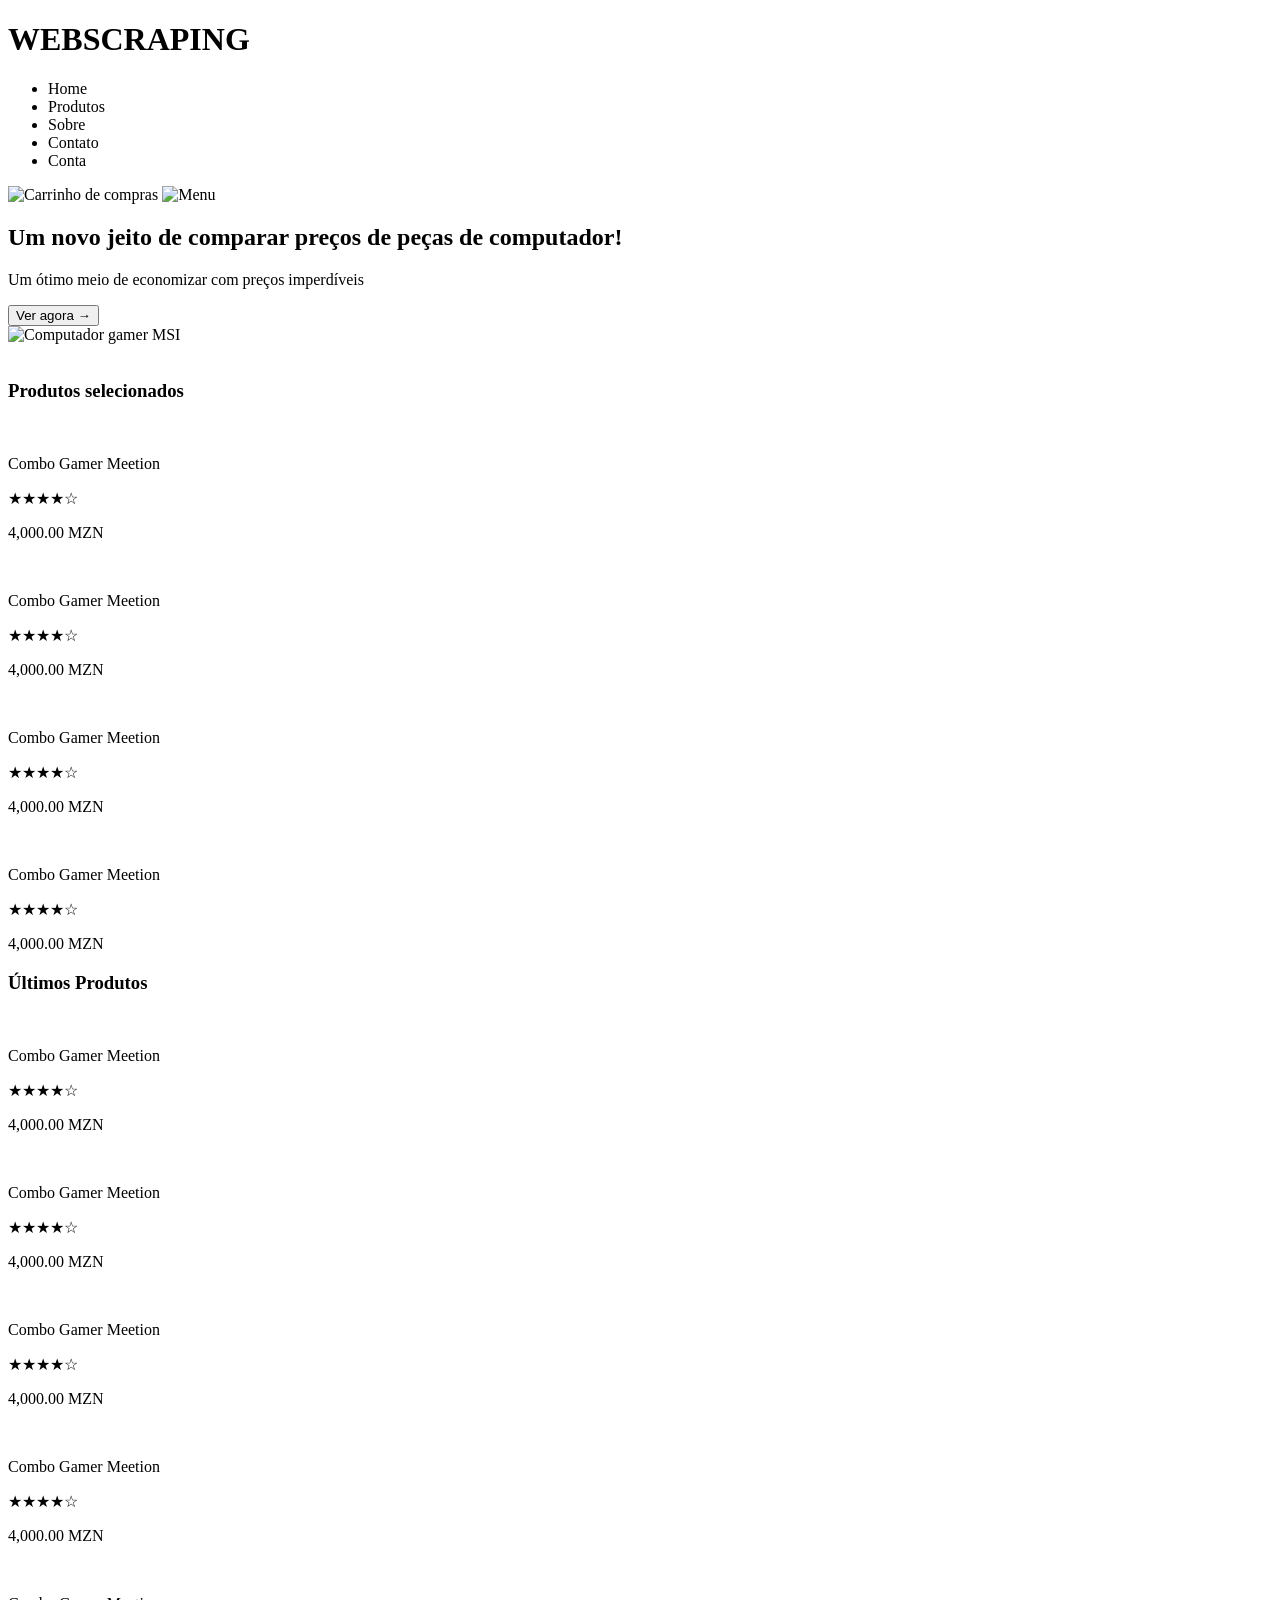
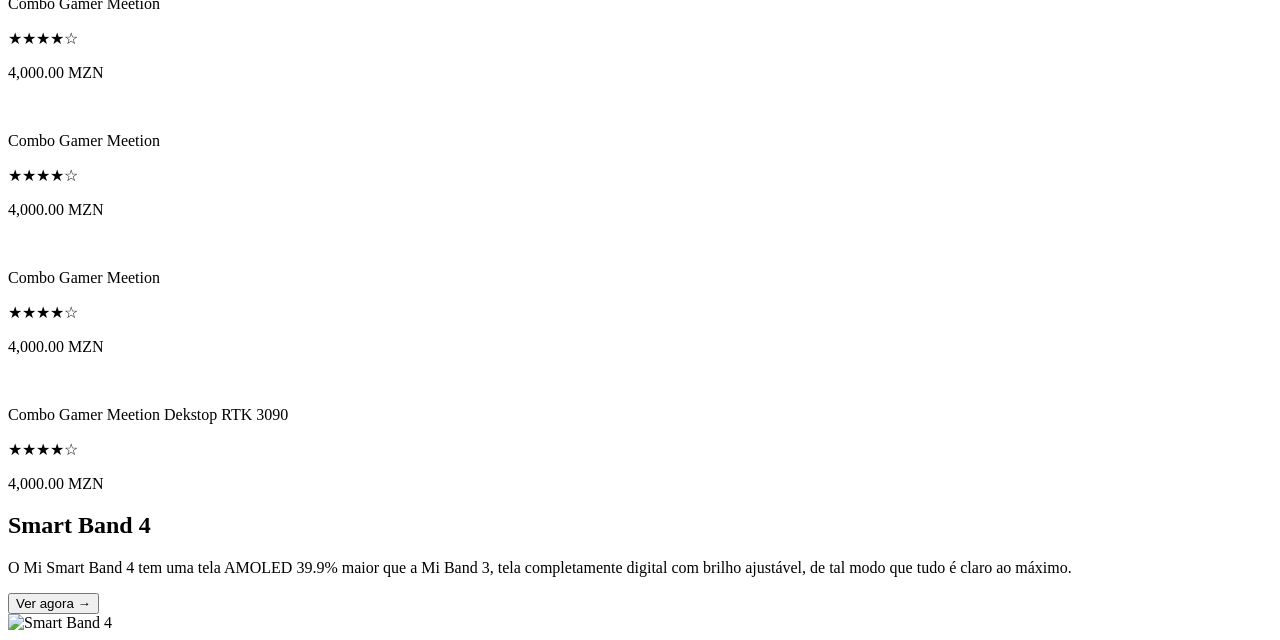
==== index.html @ 5eb346a8 "Frontend Inicial" ====
<!DOCTYPE html>
<html lang="pt-br">

<head>
    <meta charset="UTF-8" />
    <meta name="viewport" content="width=device-width, initial-scale=1.0" />
    <title>Webscraping</title>
    <link rel="stylesheet" href="globais.css" />
</head>

<body>
    <div class="navbar ">
        <div class="header-inner-content">
            <h1 class="logo">WEB<span>SCRAPING</span></h1>
            <nav>
                <ul>
                    <li>Home</li>
                    <li>Produtos</li>
                    <li>Sobre</li>
                    <li>Contato</li>
                    <li>Conta</li>
                </ul>
            </nav>
            <div class="nav-icon-content">
                <img src="/images/cart.png" alt="Carrinho de compras" />
                <img src="/images/menu.png" class="menu-button" alt="Menu" />
            </div>
        </div>
    </div>
    <header>
        <div class="header-inner-content">
            <div class="header-bottom-side">
                <div class="header-bottom-side-left">
                    <h2>Um novo jeito de comparar preços de peças de computador!</h2>
                    <p>Um ótimo meio de economizar com preços imperdíveis</p>
                    <button>Ver agora &#8594;</button>
                </div>
                <div class="header-bottom-side-right">
                    <img src="images/gaming-msi-header.png" alt="Computador gamer MSI" />
                </div>
            </div>
        </div>
    </header>

    <main>
        <div class="gray-background">
            <div class="page-inner-content">
                <div class="cols cols-3">
                    <img src="images/products/product-1.png" alt="">
                    <img src="images/products/product-2.png" alt="">
                    <img src="images/products/product-3.png" alt="">
                </div>
            </div>
        </div>

        <div>
            <div class="page-inner-content">
                <h3 class="section-title">Produtos selecionados</h3>
                <div class="subtitle-underline"></div>
                <div class="cols  cols-4">
                    <div class="product">
                        <img src="images/products/product-4.png" alt="" />
                        <p class="product-name">Combo Gamer Meetion</p>
                        <p class="rate">&#9733;&#9733;&#9733;&#9733;&#9734;</p>
                        <p class="product-price">4,000.00 <span>MZN</span></p>
                    </div>
                    <div class="product">
                        <img src="images/products/product-5.png" alt="" />
                        <p class="product-name">Combo Gamer Meetion</p>
                        <p class="rate">&#9733;&#9733;&#9733;&#9733;&#9734;</p>
                        <p class="product-price">4,000.00 <span>MZN</span></p>
                    </div>
                    <div class="product">
                        <img src="images/products/product-6.png" alt="" />
                        <p class="product-name">Combo Gamer Meetion</p>
                        <p class="rate">&#9733;&#9733;&#9733;&#9733;&#9734;</p>
                        <p class="product-price">4,000.00 <span>MZN</span></p>
                    </div>
                    <div class="product">
                        <img src="images/products/product-7.png" alt="" />
                        <p class="product-name">Combo Gamer Meetion</p>
                        <p class="rate">&#9733;&#9733;&#9733;&#9733;&#9734;</p>
                        <p class="product-price">4,000.00 <span>MZN</span></p>
                    </div>
                </div>
            </div>

            <div class="page-inner-content">
                <h3 class="section-title">Últimos Produtos</h3>
                <div class="subtitle-underline"></div>
                <div class="cols  cols-4">
                    <div class="product">
                        <img src="images/products/product-8.png" alt="" />
                        <p class="product-name">Combo Gamer Meetion</p>
                        <p class="rate">&#9733;&#9733;&#9733;&#9733;&#9734;</p>
                        <p class="product-price">4,000.00 <span>MZN</span></p>
                    </div>
                    <div class="product">
                        <img src="images/products/product-9.png" alt="" />
                        <p class="product-name">Combo Gamer Meetion</p>
                        <p class="rate">&#9733;&#9733;&#9733;&#9733;&#9734;</p>
                        <p class="product-price">4,000.00 <span>MZN</span></p>
                    </div>
                    <div class="product">
                        <img src="images/products/product-10.png" alt="" />
                        <p class="product-name">Combo Gamer Meetion</p>
                        <p class="rate">&#9733;&#9733;&#9733;&#9733;&#9734;</p>
                        <p class="product-price">4,000.00 <span>MZN</span></p>
                    </div>
                    <div class="product">
                        <img src="images/products/product-11.png" alt="" />
                        <p class="product-name">Combo Gamer Meetion</p>
                        <p class="rate">&#9733;&#9733;&#9733;&#9733;&#9734;</p>
                        <p class="product-price">4,000.00 <span>MZN</span></p>
                    </div>
                    <div class="product">
                        <img src="images/products/product-12.png" alt="" />
                        <p class="product-name">Combo Gamer Meetion</p>
                        <p class="rate">&#9733;&#9733;&#9733;&#9733;&#9734;</p>
                        <p class="product-price">4,000.00 <span>MZN</span></p>
                    </div>
                    <div class="product">
                        <img src="images/products/product-13.png" alt="" />
                        <p class="product-name">Combo Gamer Meetion</p>
                        <p class="rate">&#9733;&#9733;&#9733;&#9733;&#9734;</p>
                        <p class="product-price">4,000.00 <span>MZN</span></p>
                    </div>
                    <div class="product">
                        <img src="images/products/product-14.png" alt="" />
                        <p class="product-name">Combo Gamer Meetion</p>
                        <p class="rate">&#9733;&#9733;&#9733;&#9733;&#9734;</p>
                        <p class="product-price">4,000.00 <span>MZN</span></p>
                    </div>
                    <div class="product">
                        <img src="images/products/product-15.png" alt="" />
                        <p class="product-name">Combo Gamer Meetion Dekstop RTK 3090</p>
                        <p class="rate">&#9733;&#9733;&#9733;&#9733;&#9734;</p>
                        <p class="product-price">4,000.00 <span>MZN</span></p>
                    </div>
                </div>
            </div>
        </div>
        <div class="gray-background">
            <div class="header-inner-content">
                <div class="header-bottom-side exclusive-container">
                    <div class="header-bottom-side-left">
                        <h2>Smart Band 4</h2>
                        <p>
                            O Mi Smart Band 4 tem uma tela AMOLED 39.9% maior que a Mi Band 3,
                            tela completamente digital com brilho ajustável, de tal modo
                            que tudo é claro ao máximo.
                        </p>
                        <button>Ver agora &#8594;</button>
                    </div>
                    <div class="header-bottom-side-right">
                        <img src="images/exclusive.png" alt="Smart Band 4" />
                    </div>
                </div>
            </div>

    </main>

    <script>
        const navbar = document.querySelector(".navbar");
        const menubutton = document.querySelector(".menu-button");

        menubutton.addEventListener("click", () => {
            navbar.classList.toggle("show-menu");
        })
    </script>
</body>

</html>
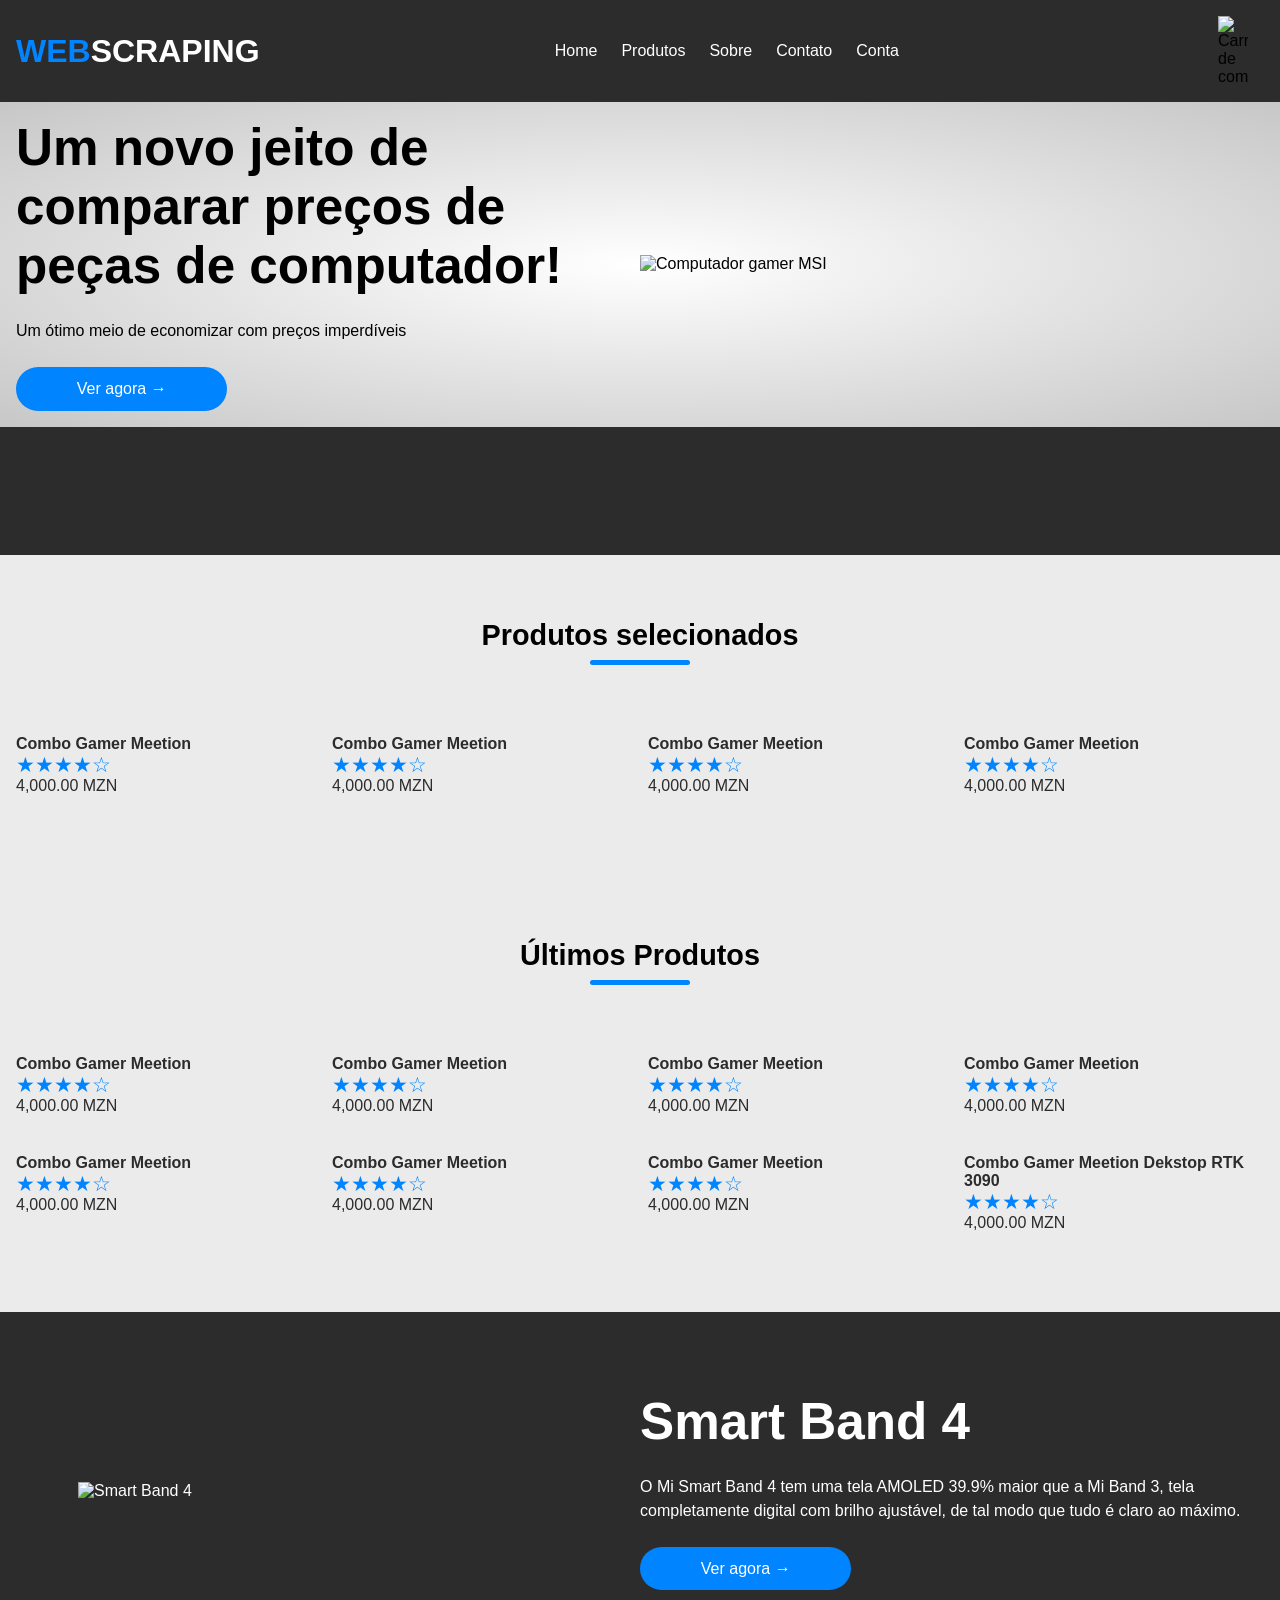
==== commit 38b85990: "consertei erro de href do css" ====
--- a/index.html
+++ b/index.html
@@ -5,7 +5,7 @@
     <meta charset="UTF-8" />
     <meta name="viewport" content="width=device-width, initial-scale=1.0" />
     <title>Webscraping</title>
-    <link rel="stylesheet" href="globais.css" />
+    <link rel="stylesheet" href="css/globais.css" />
 </head>
 
 <body>
--- a/css/globais.css
+++ b/css/globais.css
@@ -0,0 +1,286 @@
+*{
+    box-sizing: border-box;
+    padding: 0;
+    margin: 0;
+}
+
+body{
+    font-family: 'arial';
+}
+
+.header-inner-content{
+    max-width: 1300px;
+    margin-left: auto;
+    margin-right: auto;
+}
+
+.navbar{
+    background-color: #2c2c2c;
+    padding: 1rem;
+    position: sticky;
+    top: 0;
+    box-shadow: 10px, 0px, 10px #2c2c2c;
+    z-index: 99;
+}
+
+.navbar>div{
+    display: flex;
+    align-items: center;
+    justify-content: space-between;
+    position: relative;
+}
+
+.logo{
+    color: #0084ff;
+}
+
+.logo span{
+    color: #fff;
+}
+
+nav ul{
+    display: flex;
+    list-style: none;
+    align-items: center;
+}
+
+.nav-icon-content{
+    display: flex;
+    align-items: center;
+}
+
+.nav-icon-content img{
+    width: 30px;
+    cursor: pointer;
+}
+
+.nav-icon-content img:first-child{
+    margin-right: 1rem;
+}
+
+nav ul li{
+    color: #fff;
+    margin-right: 1.5rem;
+    cursor: pointer;
+}
+
+nav ul li:hover{
+    transform: translateY(-5px);
+    transition: all 0.2s;
+    font-weight: bold;
+}
+
+.menu-button{
+    display: none;
+}
+
+header{
+    background-image: radial-gradient(#fff, #c7c7c7);
+}
+
+.header-bottom-side{
+    display: flex;
+    align-items: center;
+    justify-self: center;
+    padding: 1rem;
+}
+
+.header-bottom-side-left{
+    height: 100%;
+    flex-basis: 50%;
+}
+
+.header-bottom-side-left h2{
+    font-size: 3.2rem;
+    margin-bottom: 1.5rem;
+}
+
+.header-bottom-side-left p{
+    line-height: 1.5rem;
+    margin-bottom: 1.5rem;
+}
+
+.header-bottom-side-left button{
+    background-color: #0084ff;
+    border: none;
+    cursor: pointer;
+    padding: 0.8rem 3.8rem;
+    border-radius: 9999px;
+    color: #fff;
+    font-weight: 500;
+    font-size: 1rem;
+    transition: all 0.2s;
+}
+
+.header-bottom-side-left button:hover{
+    background-color: #004c94;
+}
+
+.header-bottom-side-right{
+    flex-basis: 50%;
+    display: flex;
+    align-items: center;
+    justify-content: center;
+}
+
+.header-bottom-side-right img{
+    width: 115%;
+}
+
+@media (max-width: 800px){
+    .logo{
+        font-size: 1.2rem;
+    }
+
+    .menu-button{
+        display: block;
+    }
+
+    .header-bottom-side{
+        flex-direction: column;
+        text-align: center;
+        padding-top: 4rem;
+    }
+
+    nav{
+        position: absolute;
+        background-color: #2c2c2c;
+        width: 100%;
+        top: 46px;
+        display: none;
+    }
+
+    .show-menu nav{
+        display: block;
+    }
+
+    nav ul{
+        flex-direction: column;
+    }
+
+    nav ul li{
+        text-align: center;
+        padding: 0.8rem;
+
+    }
+}
+
+main{
+    background-color: #ebebeb;
+}
+
+.gray-background{
+    background-color: #2c2c2c;
+}
+
+.page-inner-content{
+    max-width: 1280px;
+    margin: 0 auto;
+}
+
+.cols{
+    display: grid;
+    justify-content: space-evenly;
+    padding: 4rem 1rem;
+}
+
+.cols-3{
+    grid-template-columns: repeat(3, 1fr);
+    gap: 3rem;
+}
+
+.cols-3 img{
+    max-width: 100%;
+}
+
+.cols-4 img{
+    max-width: 100%;
+}
+
+.cols-4{
+    grid-template-columns: repeat(4, 1fr);
+    gap: 1rem;
+}
+
+.cols>*{
+    cursor: pointer;
+    transition: all 0.2s;
+}
+
+.cols>*:hover{
+    transform: translateY(-5px);
+}
+
+.section-title{
+    text-align: center;
+    margin-top: 4rem;
+    font-size: 1.8rem;
+}
+
+.subtitle-underline{
+    width: 100px;
+    height: 5px;
+    background: #0084ff;
+    border-radius: 9999px;
+    margin: 8px auto 0 auto;
+}
+
+.product{
+    color: #2c2c2c;
+    margin-bottom: 1rem;
+    display: flex;
+    flex-direction: column;
+}
+
+.product-name{
+    font-weight: 600;
+    margin-top: 0.4rem;
+}
+
+.rate{
+    color: #0084ff;
+    font-size: 1.3rem;
+}
+
+.product-pride span{
+    font-weight: 600;
+}
+
+.exclusive-container{
+    color: #fff;
+    flex-direction: row-reverse;
+    padding: 5rem 1rem;
+}
+
+.exclusive-container img{
+    max-width: 500px;
+
+}
+
+@media (max-width: 800px){
+    .section-title{
+        font-size: 1rem;
+    }
+
+    .cols-3{
+        grid-template-columns: repeat(1, 1fr);
+    }
+
+    .cols-4{
+        grid-template-columns: repeat(2, 1fr);
+    }
+
+    .product-name, .product-pride, .rate{
+        max-width: 1rem;
+        overflow: hidden;
+        font-size: 0.8rem;
+    }
+
+    .exclusive-container{
+        flex-direction: column-reverse;
+    }
+
+    .exclusive-container img{
+        margin-bottom: 4rem;
+    }
+}
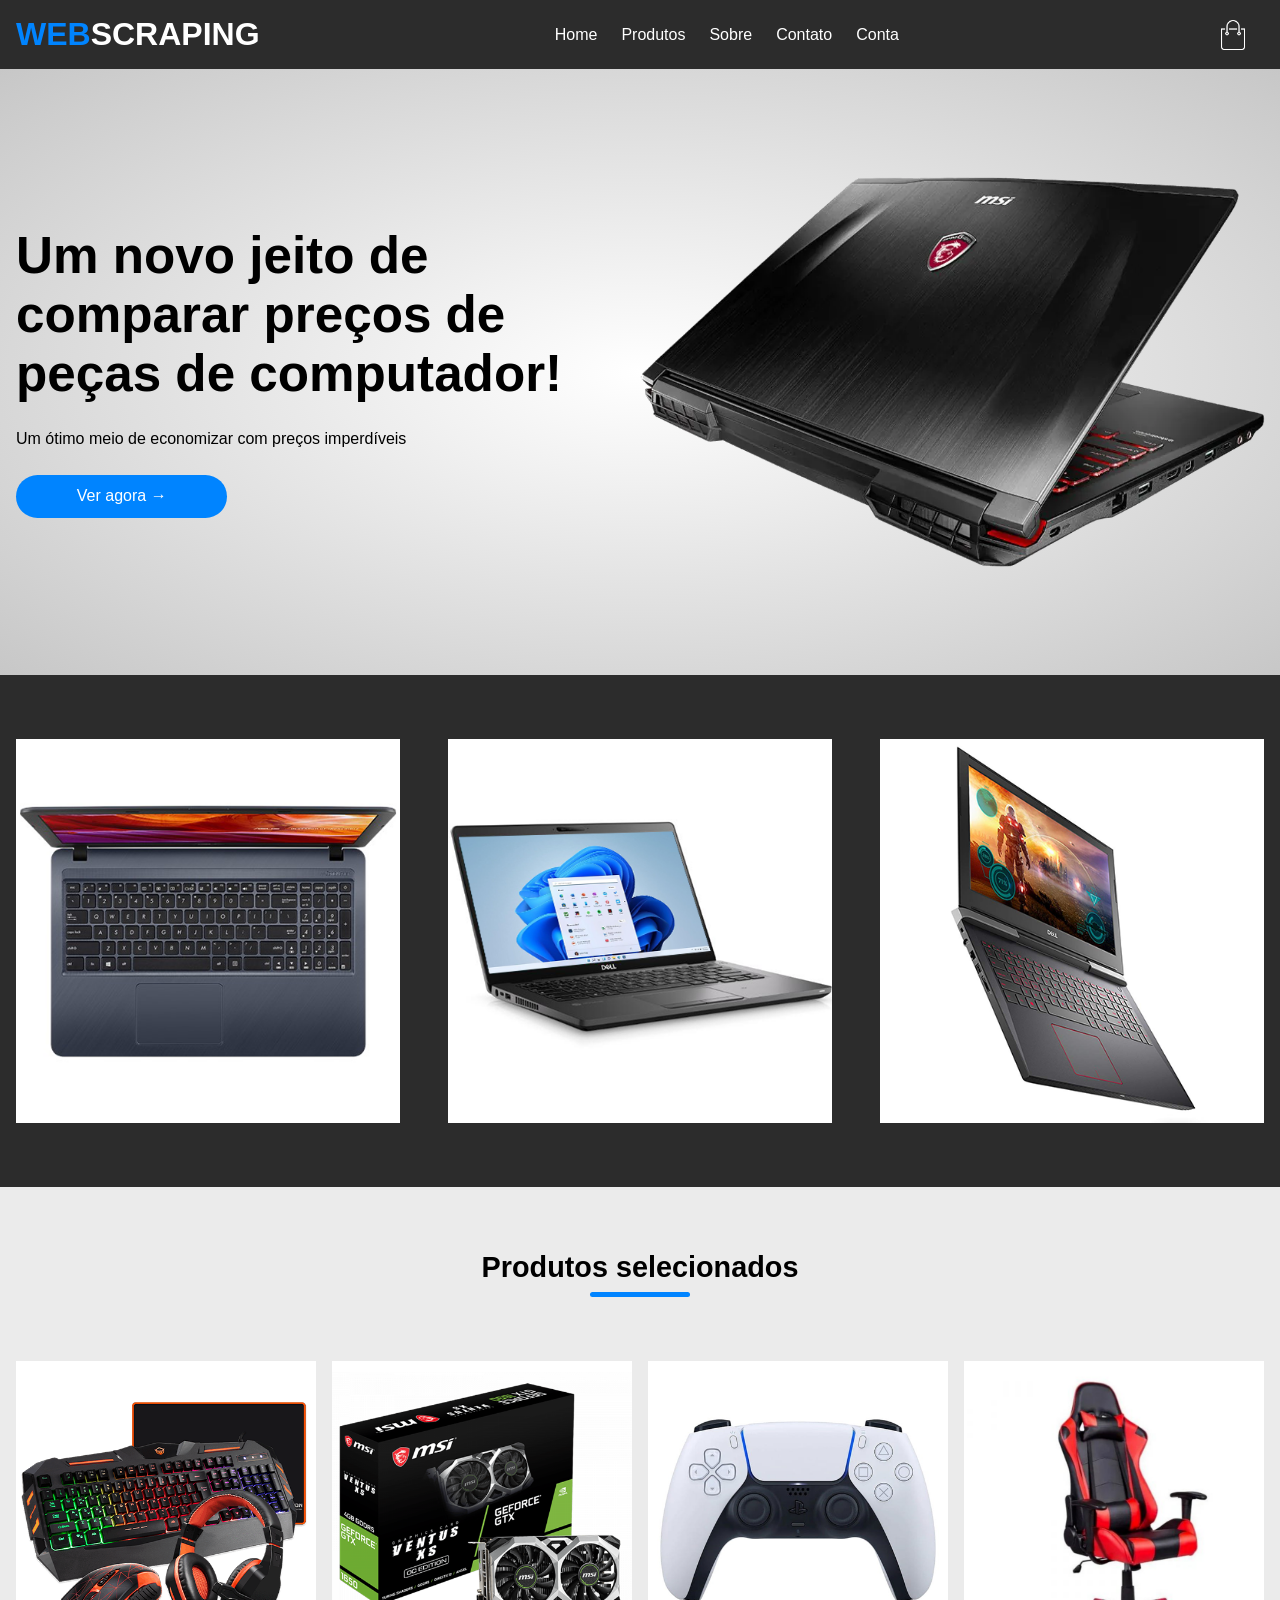
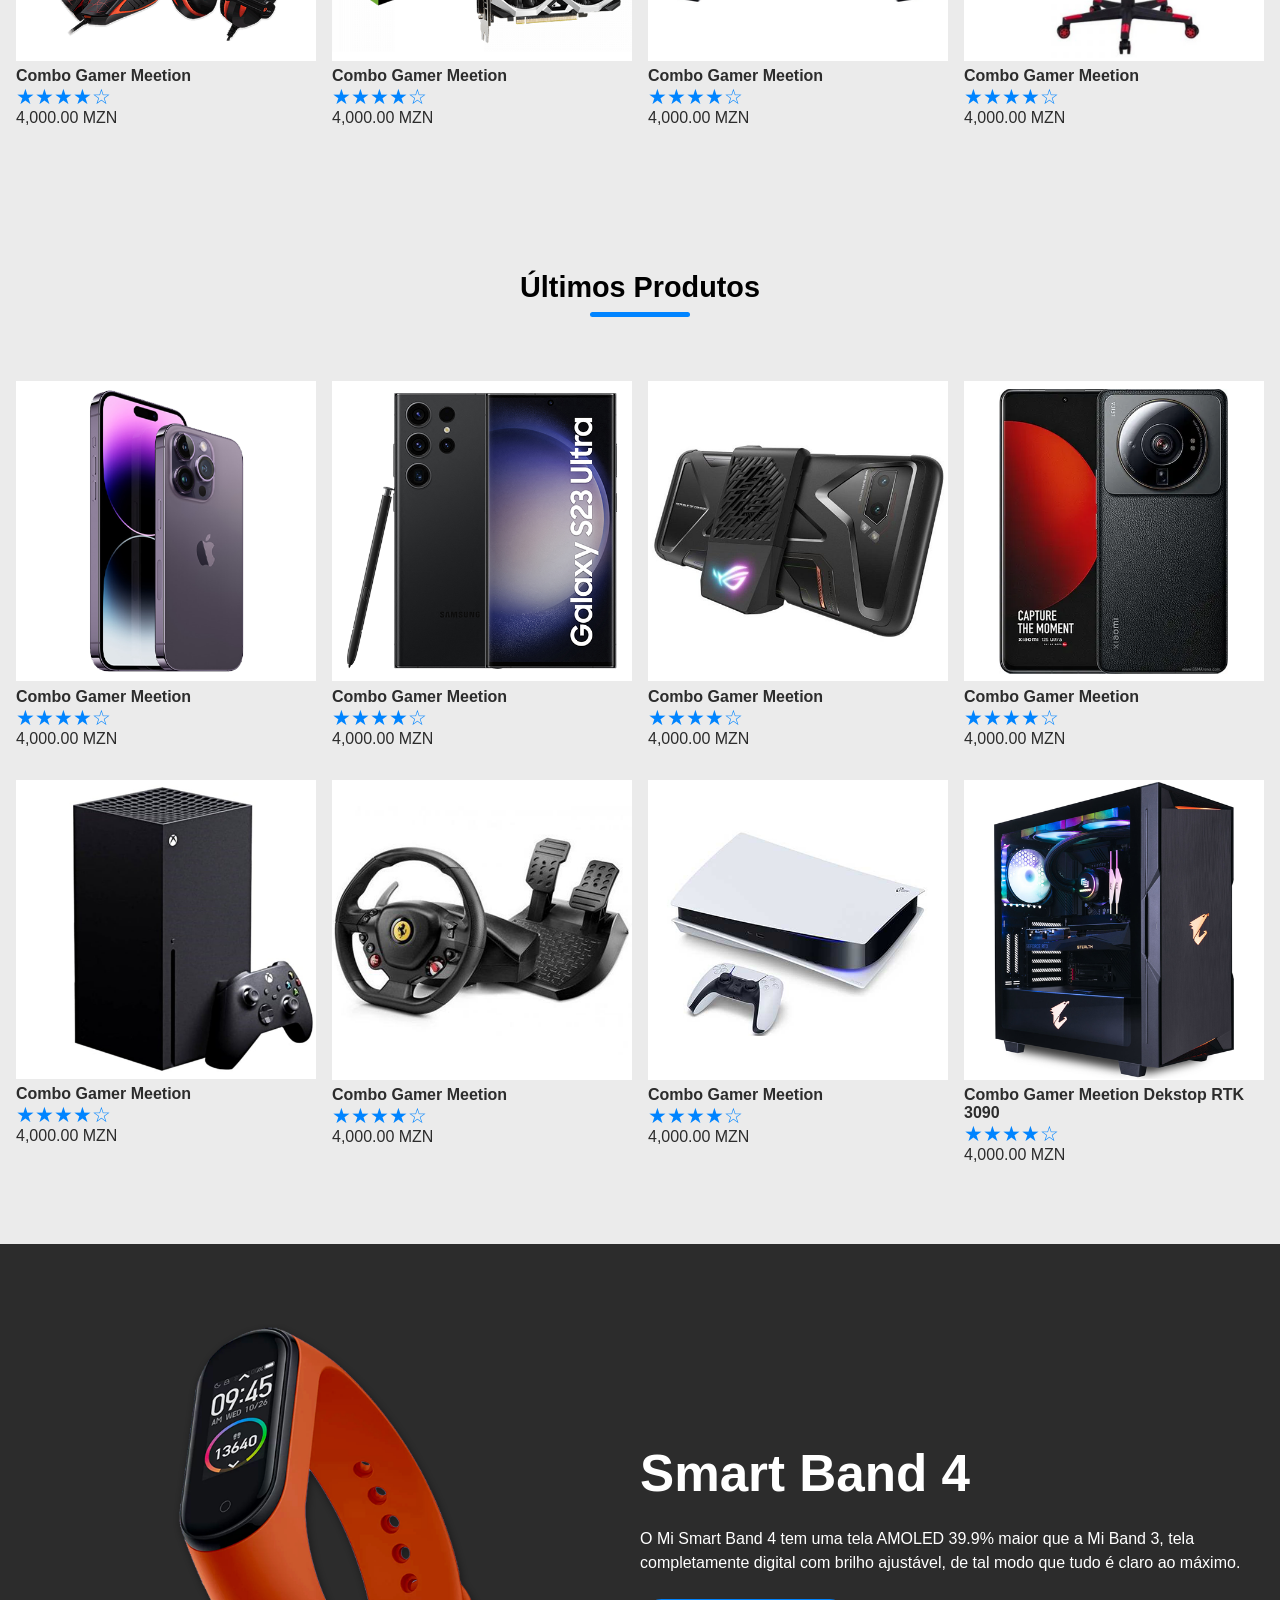
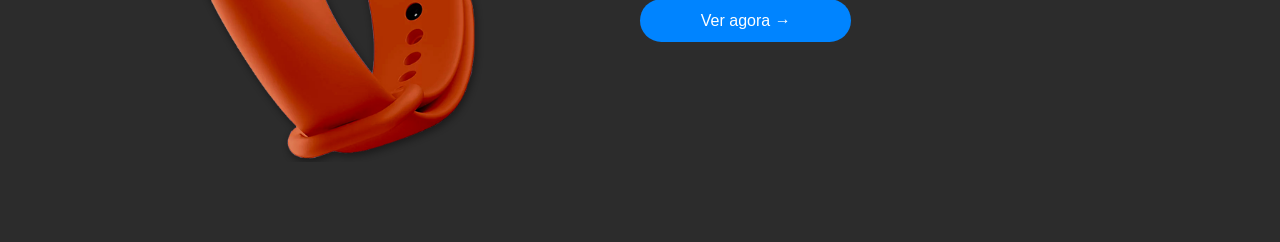
==== commit 3af63098: "adicionando as imagens" ====
--- a/index.html
+++ b/index.html
@@ -22,8 +22,8 @@
                 </ul>
             </nav>
             <div class="nav-icon-content">
-                <img src="/images/cart.png" alt="Carrinho de compras" />
-                <img src="/images/menu.png" class="menu-button" alt="Menu" />
+                <img src="css/images/cart.png" alt="Carrinho de compras" />
+                <img src="css/images/menu.png" class="menu-button" alt="Menu" />
             </div>
         </div>
     </div>
@@ -36,7 +36,7 @@
                     <button>Ver agora &#8594;</button>
                 </div>
                 <div class="header-bottom-side-right">
-                    <img src="images/gaming-msi-header.png" alt="Computador gamer MSI" />
+                    <img src="css/images/gaming-msi-header.png" alt="Computador gamer MSI" />
                 </div>
             </div>
         </div>
@@ -46,9 +46,9 @@
         <div class="gray-background">
             <div class="page-inner-content">
                 <div class="cols cols-3">
-                    <img src="images/products/product-1.png" alt="">
-                    <img src="images/products/product-2.png" alt="">
-                    <img src="images/products/product-3.png" alt="">
+                    <img src="css/images/products/product-1.png" alt="">
+                    <img src="css/images/products/product-2.png" alt="">
+                    <img src="css/images/products/product-3.png" alt="">
                 </div>
             </div>
         </div>
@@ -59,25 +59,25 @@
                 <div class="subtitle-underline"></div>
                 <div class="cols  cols-4">
                     <div class="product">
-                        <img src="images/products/product-4.png" alt="" />
+                        <img src="css/images/products/product-4.png" alt="" />
                         <p class="product-name">Combo Gamer Meetion</p>
                         <p class="rate">&#9733;&#9733;&#9733;&#9733;&#9734;</p>
                         <p class="product-price">4,000.00 <span>MZN</span></p>
                     </div>
                     <div class="product">
-                        <img src="images/products/product-5.png" alt="" />
+                        <img src="css/images/products/product-5.png" alt="" />
                         <p class="product-name">Combo Gamer Meetion</p>
                         <p class="rate">&#9733;&#9733;&#9733;&#9733;&#9734;</p>
                         <p class="product-price">4,000.00 <span>MZN</span></p>
                     </div>
                     <div class="product">
-                        <img src="images/products/product-6.png" alt="" />
+                        <img src="css/images/products/product-6.png" alt="" />
                         <p class="product-name">Combo Gamer Meetion</p>
                         <p class="rate">&#9733;&#9733;&#9733;&#9733;&#9734;</p>
                         <p class="product-price">4,000.00 <span>MZN</span></p>
                     </div>
                     <div class="product">
-                        <img src="images/products/product-7.png" alt="" />
+                        <img src="css/images/products/product-7.png" alt="" />
                         <p class="product-name">Combo Gamer Meetion</p>
                         <p class="rate">&#9733;&#9733;&#9733;&#9733;&#9734;</p>
                         <p class="product-price">4,000.00 <span>MZN</span></p>
@@ -90,49 +90,49 @@
                 <div class="subtitle-underline"></div>
                 <div class="cols  cols-4">
                     <div class="product">
-                        <img src="images/products/product-8.png" alt="" />
+                        <img src="css/images/products/product-8.png" alt="" />
                         <p class="product-name">Combo Gamer Meetion</p>
                         <p class="rate">&#9733;&#9733;&#9733;&#9733;&#9734;</p>
                         <p class="product-price">4,000.00 <span>MZN</span></p>
                     </div>
                     <div class="product">
-                        <img src="images/products/product-9.png" alt="" />
+                        <img src="css/images/products/product-9.png" alt="" />
                         <p class="product-name">Combo Gamer Meetion</p>
                         <p class="rate">&#9733;&#9733;&#9733;&#9733;&#9734;</p>
                         <p class="product-price">4,000.00 <span>MZN</span></p>
                     </div>
                     <div class="product">
-                        <img src="images/products/product-10.png" alt="" />
+                        <img src="css/images/products/product-10.png" alt="" />
                         <p class="product-name">Combo Gamer Meetion</p>
                         <p class="rate">&#9733;&#9733;&#9733;&#9733;&#9734;</p>
                         <p class="product-price">4,000.00 <span>MZN</span></p>
                     </div>
                     <div class="product">
-                        <img src="images/products/product-11.png" alt="" />
+                        <img src="css/images/products/product-11.png" alt="" />
                         <p class="product-name">Combo Gamer Meetion</p>
                         <p class="rate">&#9733;&#9733;&#9733;&#9733;&#9734;</p>
                         <p class="product-price">4,000.00 <span>MZN</span></p>
                     </div>
                     <div class="product">
-                        <img src="images/products/product-12.png" alt="" />
+                        <img src="css/images/products/product-12.png" alt="" />
                         <p class="product-name">Combo Gamer Meetion</p>
                         <p class="rate">&#9733;&#9733;&#9733;&#9733;&#9734;</p>
                         <p class="product-price">4,000.00 <span>MZN</span></p>
                     </div>
                     <div class="product">
-                        <img src="images/products/product-13.png" alt="" />
+                        <img src="css/images/products/product-13.png" alt="" />
                         <p class="product-name">Combo Gamer Meetion</p>
                         <p class="rate">&#9733;&#9733;&#9733;&#9733;&#9734;</p>
                         <p class="product-price">4,000.00 <span>MZN</span></p>
                     </div>
                     <div class="product">
-                        <img src="images/products/product-14.png" alt="" />
+                        <img src="css/images/products/product-14.png" alt="" />
                         <p class="product-name">Combo Gamer Meetion</p>
                         <p class="rate">&#9733;&#9733;&#9733;&#9733;&#9734;</p>
                         <p class="product-price">4,000.00 <span>MZN</span></p>
                     </div>
                     <div class="product">
-                        <img src="images/products/product-15.png" alt="" />
+                        <img src="css/images/products/product-15.png" alt="" />
                         <p class="product-name">Combo Gamer Meetion Dekstop RTK 3090</p>
                         <p class="rate">&#9733;&#9733;&#9733;&#9733;&#9734;</p>
                         <p class="product-price">4,000.00 <span>MZN</span></p>
@@ -153,7 +153,7 @@
                         <button>Ver agora &#8594;</button>
                     </div>
                     <div class="header-bottom-side-right">
-                        <img src="images/exclusive.png" alt="Smart Band 4" />
+                        <img src="css/images/exclusive.png" alt="Smart Band 4" />
                     </div>
                 </div>
             </div>
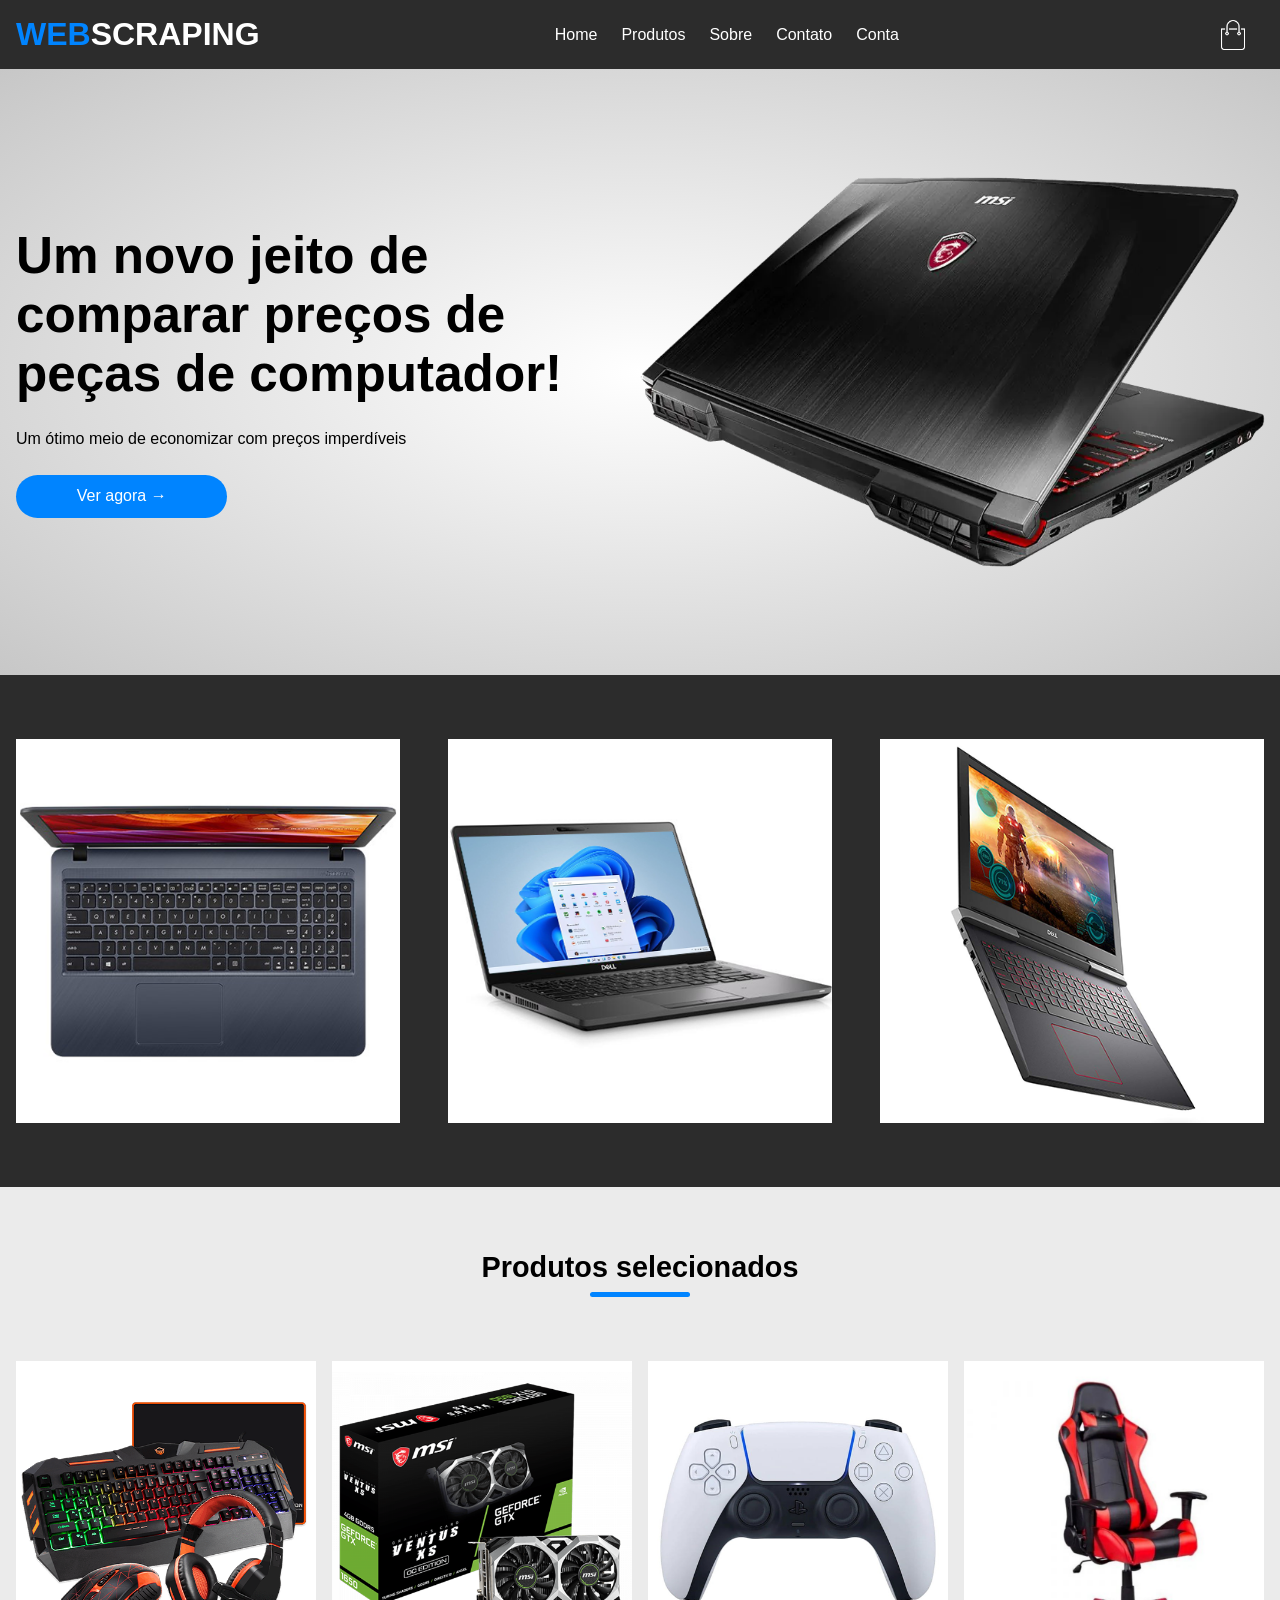
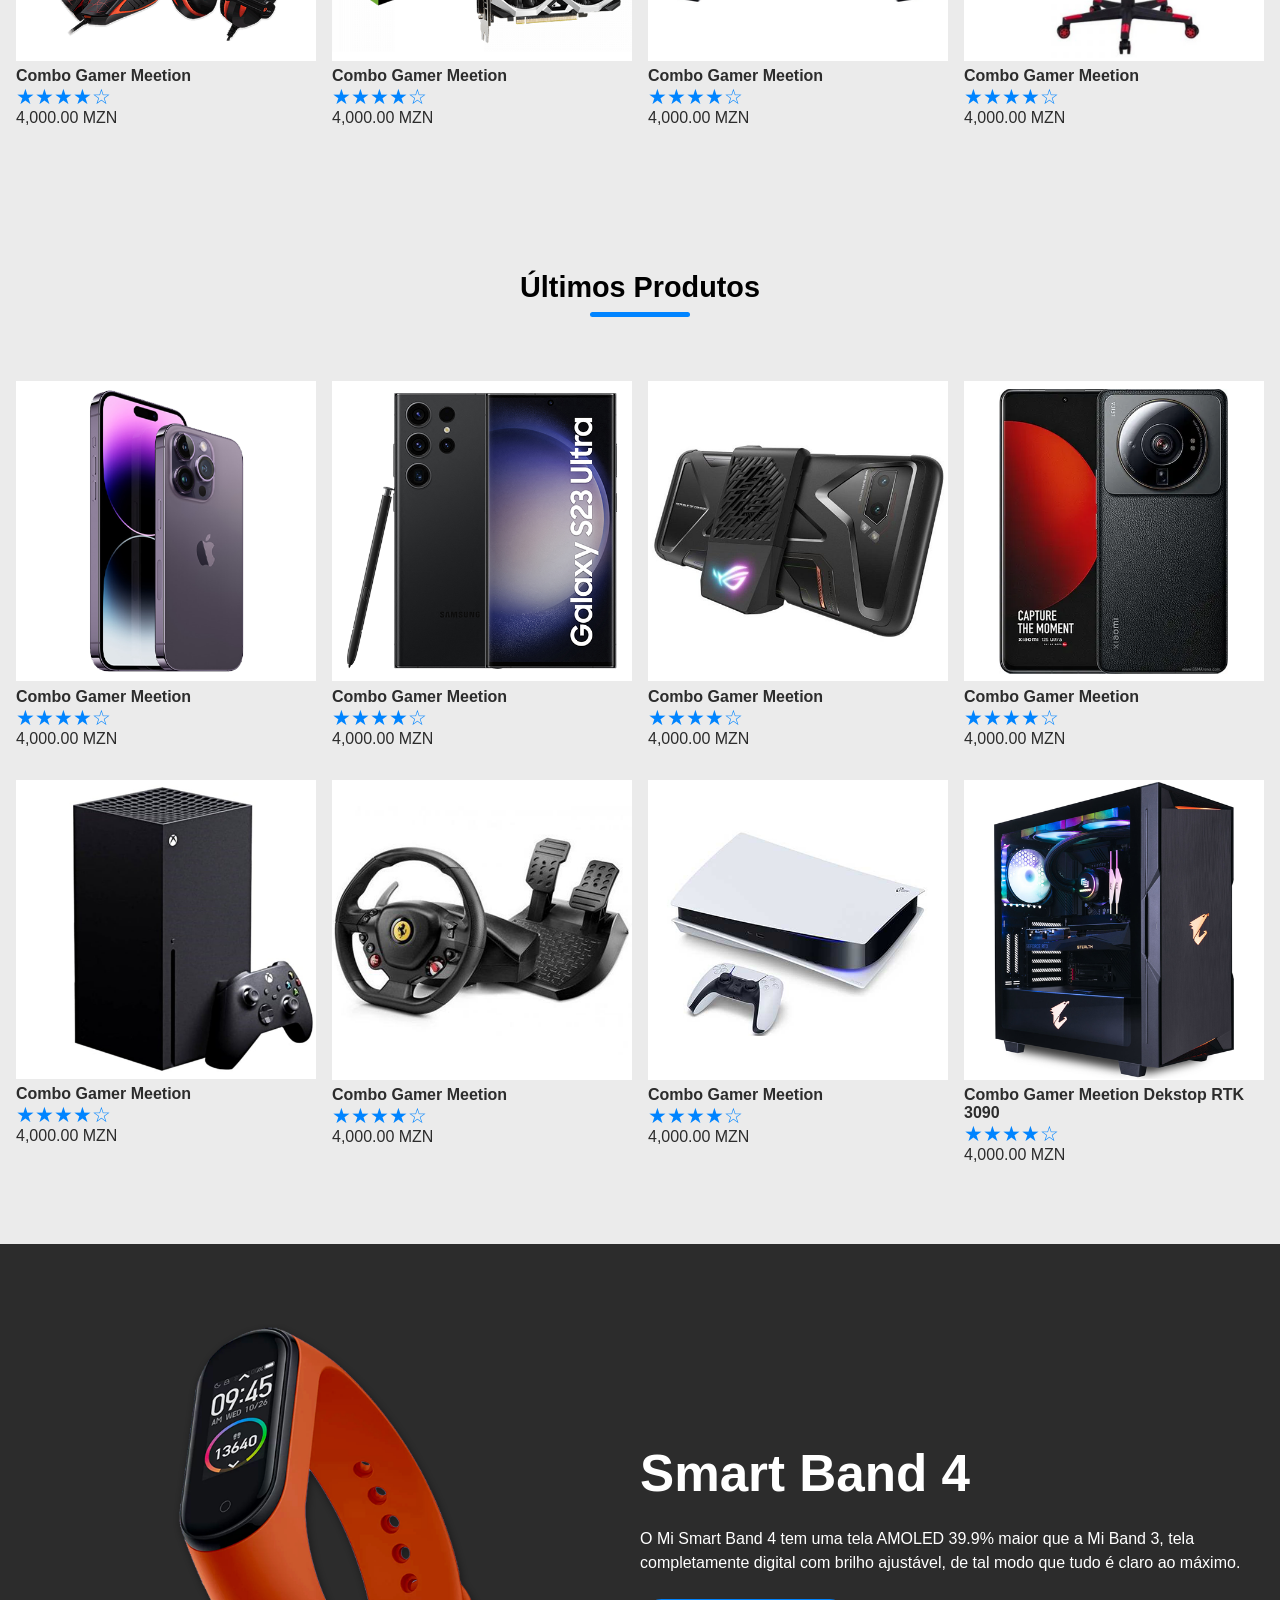
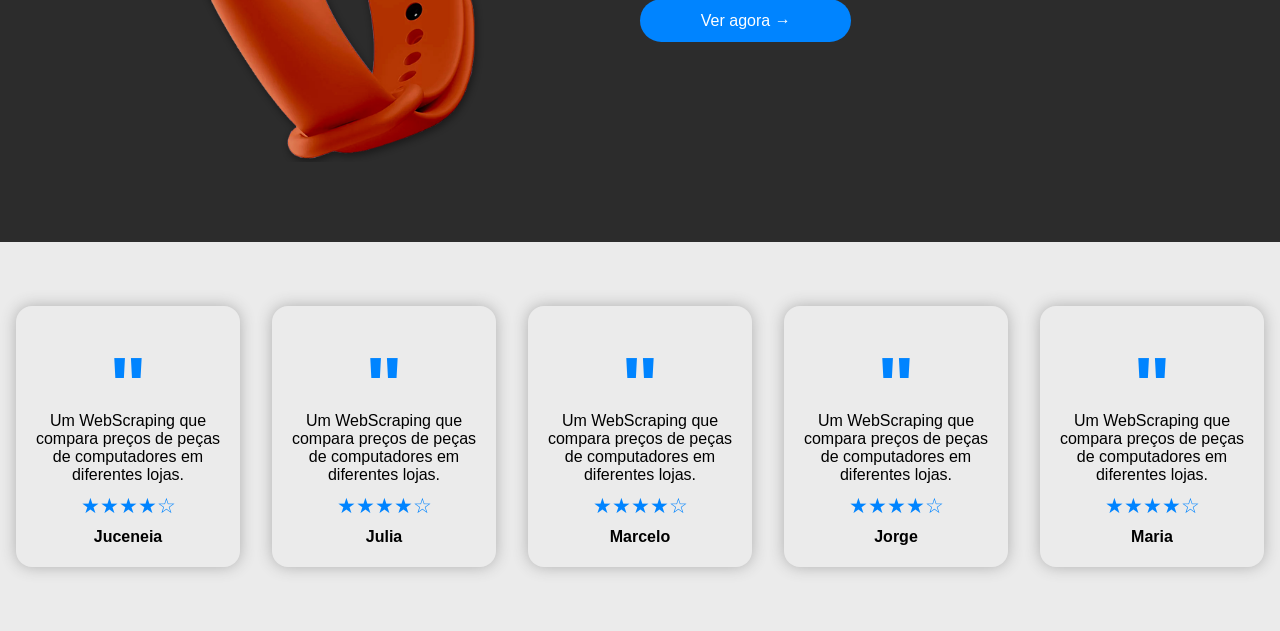
==== commit 63b00b9f: "Ajustar layoutda ação de depoimento" ====
--- a/index.html
+++ b/index.html
@@ -158,6 +158,43 @@
                 </div>
             </div>
 
+            <div>
+                <div class="page-inner-content">
+                    <div class="testimonials">
+                        <div class="testimonial">
+                            <p>"</p>
+                            <p>Um WebScraping que compara preços de peças de computadores em diferentes lojas.</p>
+                            <p class="rate">&#9733;&#9733;&#9733;&#9733;&#9734;</p>
+                            <p>Juceneia</p>
+                        </div>
+                        <div class="testimonial">
+                            <p>"</p>
+                            <p>Um WebScraping que compara preços de peças de computadores em diferentes lojas.</p>
+                            <p class="rate">&#9733;&#9733;&#9733;&#9733;&#9734;</p>
+                            <p>Julia</p>
+                        </div>
+                        <div class="testimonial">
+                            <p>"</p>
+                            <p>Um WebScraping que compara preços de peças de computadores em diferentes lojas.</p>
+                            <p class="rate">&#9733;&#9733;&#9733;&#9733;&#9734;</p>
+                            <p>Marcelo</p>
+                        </div>
+                        <div class="testimonial">
+                            <p>"</p>
+                            <p>Um WebScraping que compara preços de peças de computadores em diferentes lojas.</p>
+                            <p class="rate">&#9733;&#9733;&#9733;&#9733;&#9734;</p>
+                            <p>Jorge</p>
+                        </div>
+                        <div class="testimonial">
+                            <p>"</p>
+                            <p>Um WebScraping que compara preços de peças de computadores em diferentes lojas.</p>
+                            <p class="rate">&#9733;&#9733;&#9733;&#9733;&#9734;</p>
+                            <p>Maria</p>
+                        </div>
+                    </div>
+                </div>
+            </div>
+
     </main>
 
     <script>
--- a/css/globais.css
+++ b/css/globais.css
@@ -5,6 +5,8 @@
 }
 
 body{
+    margin: 0;
+    background-color: #ebebeb;
     font-family: 'arial';
 }
 
@@ -283,4 +285,57 @@
     .exclusive-container img{
         margin-bottom: 4rem;
     }
+}
+
+.testimonials{
+    background-color: #ebebeb;
+    display: flex;
+    padding: 4rem 1rem;
+    justify-content: space-evenly;
+    gap: 2rem;
+}
+
+.testimonial{
+    display: flex;
+    flex-direction: column;
+    align-items: center;
+    justify-content: center;
+    flex-basis: 30%;
+    text-align: center;
+    box-shadow: 0px 0px 15px #afafaf;
+    padding: 1rem;
+    border-radius: 1rem;
+    cursor: pointer;
+    transition: all 0.2s;
+}
+
+.testimonial:hover{
+    transform: translateY(-5px);
+}
+
+.testimonial p{
+    margin: 5px 0;
+}
+
+.testimonial p:first-child{
+    font-weight: bold;
+    font-size: 5rem;
+    color:#0084ff;
+    margin-top: 3rem;
+    line-height: 2rem;
+}
+
+.testimonial p:last-child{
+    font-weight: bold;
+
+}
+
+@media (max-width: 800px){
+    .testimonials{
+        flex-direction: column;
+    }
+
+    .testimonial{
+        margin-bottom: 1.2rem;
+    }
 }
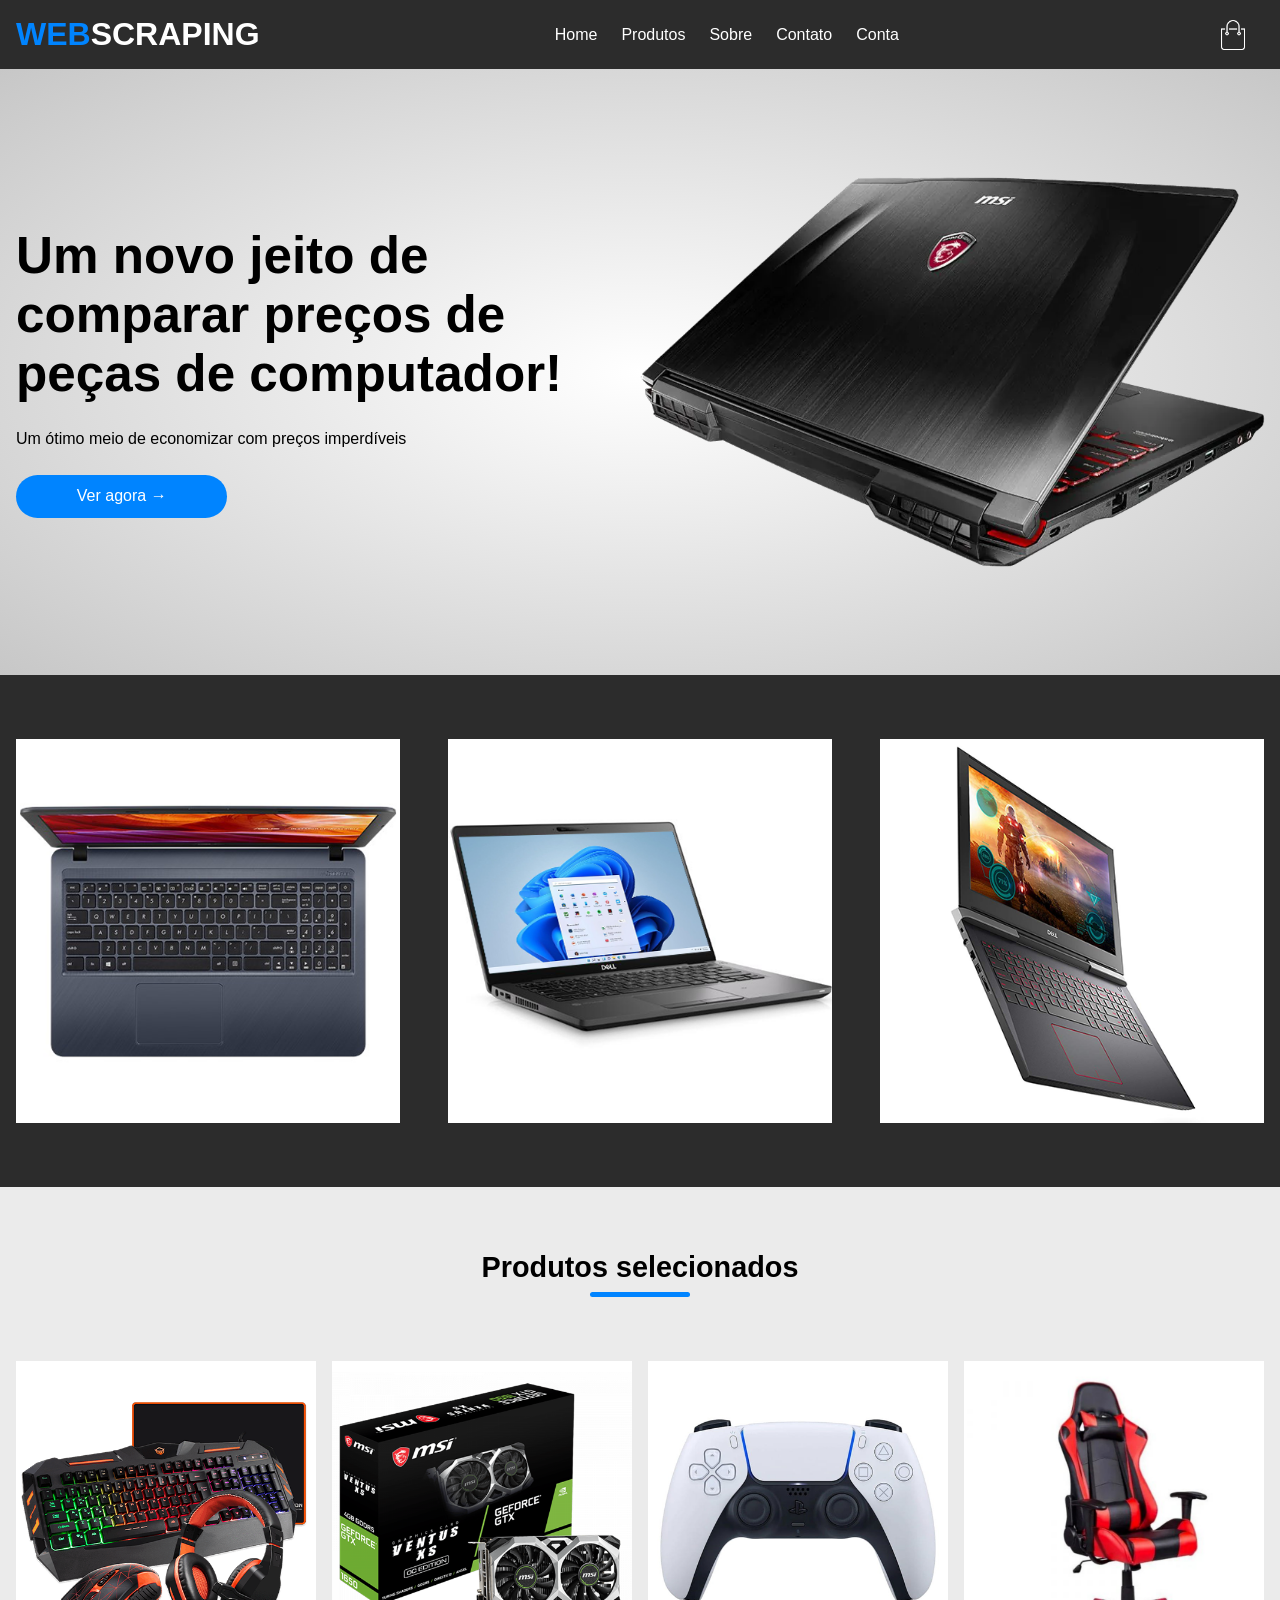
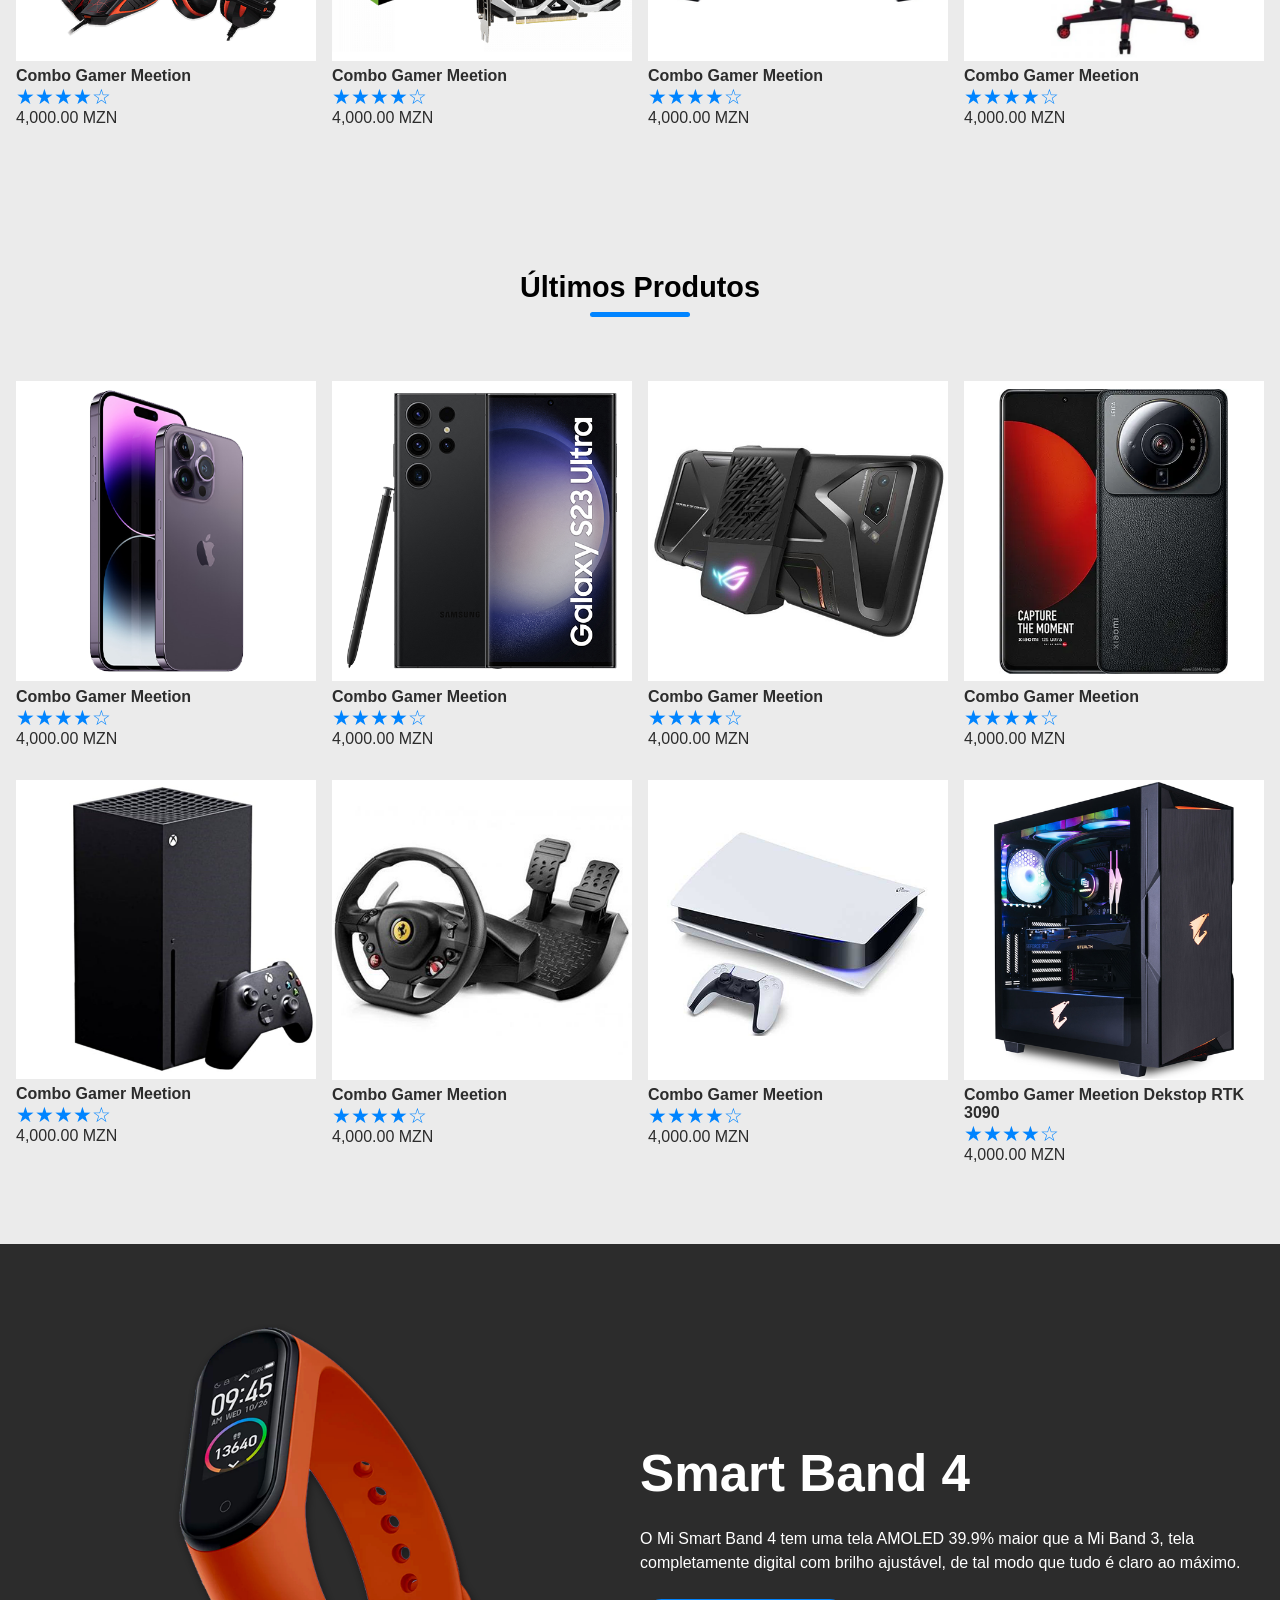
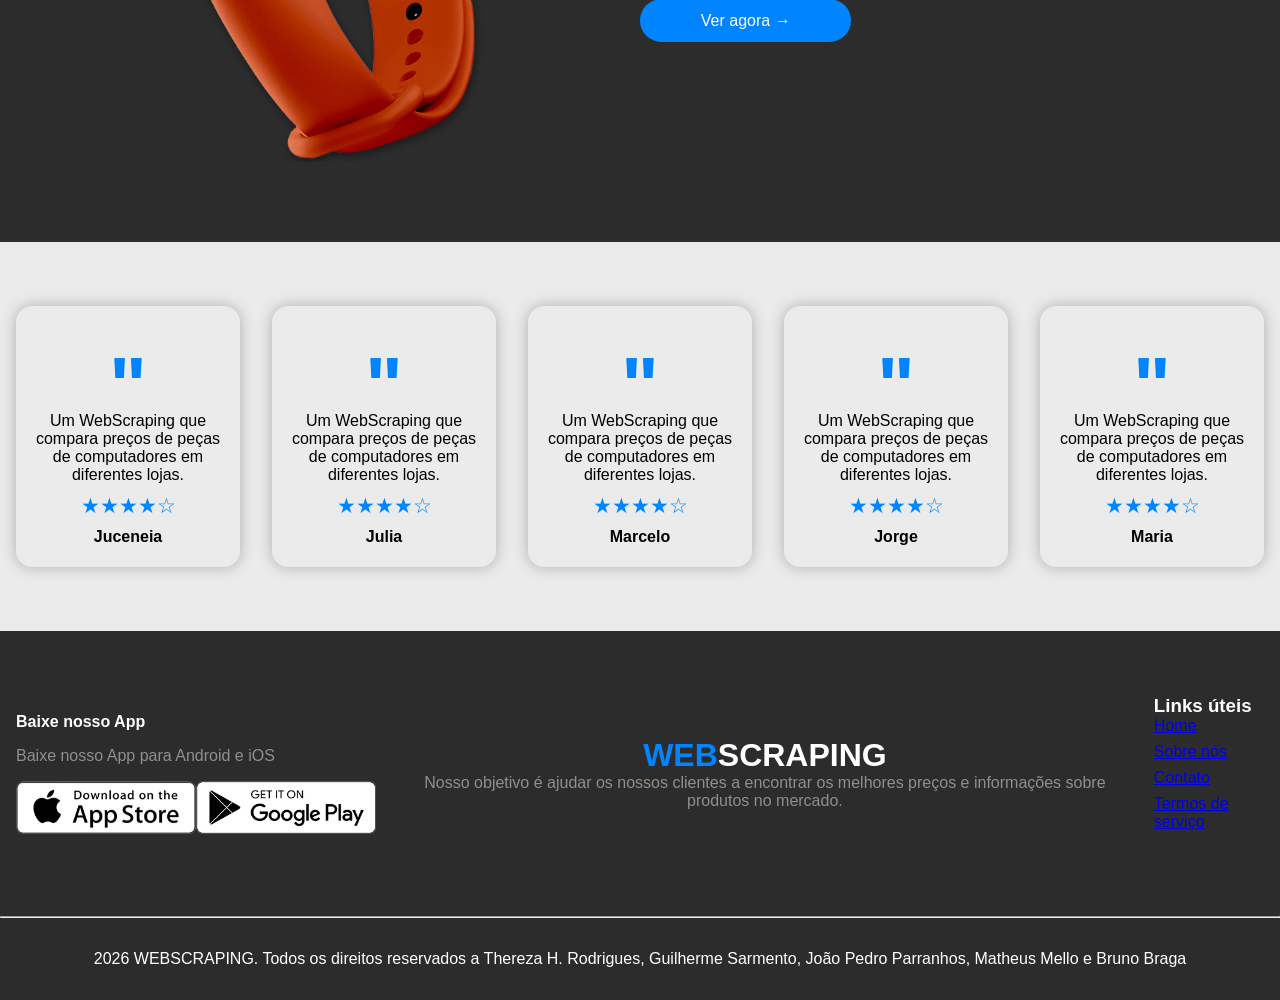
==== commit ab6fd00a: "Adicionei o footer" ====
--- a/index.html
+++ b/index.html
@@ -157,6 +157,7 @@
                     </div>
                 </div>
             </div>
+        </div>
 
             <div>
                 <div class="page-inner-content">
@@ -196,6 +197,40 @@
             </div>
 
     </main>
+
+    <footer class="gray-background">
+        <div class="page-inner-content footer-content">
+            <div class="download-options">
+                <p>Baixe nosso App</p>
+                <p>Baixe nosso App para Android e iOS</p>
+                <div>
+                    <img src="css/images/app-store.png" alt="" />
+                    <img src="css/images/play-store.png" alt="" />
+                </div>
+            </div>
+
+            <div class="logo-footer">
+                <h1 class="logo">WEB<span>SCRAPING</span></h1>
+                <p>Nosso objetivo é ajudar os nossos clientes a encontrar os melhores preços e informações sobre produtos no mercado.</p>
+            </div>
+
+            <div class="links-footer">
+                <h3>Links úteis</h3>
+                <ul>
+                    <li><a href="#">Home</a></li>
+                    <li><a href="#">Sobre nós</a></li>
+                    <li><a href="#">Contato</a></li>
+                    <li><a href="#">Termos de serviço</a></li>
+                </ul>
+            </div>
+
+        </div>
+
+        <hr class="page-inner-content" />
+        <div class="page-inner-content copyright">
+            <p>2026 WEBSCRAPING. Todos os direitos reservados a Thereza H. Rodrigues, Guilherme Sarmento, João Pedro Parranhos, Matheus Mello e Bruno Braga</p>
+        </div>
+    </footer>
 
     <script>
         const navbar = document.querySelector(".navbar");
--- a/css/globais.css
+++ b/css/globais.css
@@ -338,4 +338,77 @@
     .testimonial{
         margin-bottom: 1.2rem;
     }
+}
+
+.footer-content{
+    display: flex;
+    align-items: center;
+    color: #8f8f8f;
+    padding: 4rem 1rem;
+    gap: 2rem;
+}
+
+.download-options>*{
+    margin: 1rem 0;
+}
+
+.download-options>p:first-child{
+    font-weight: bold;
+    color: #fff;
+}
+
+.download-options>div{
+    display: flex;
+}
+
+.download-options> div img{
+    width: 180px;
+}
+
+.logo-footer{
+    text-align: center;
+}
+
+.links-footer{
+    color: #fff;
+    margin-bottom: 0.8rem;
+}
+
+.links-footer ul{
+    list-style: none;
+}
+
+.links-footer ul li{
+    margin-bottom: 0.5rem;
+    cursor: pointer;
+}
+
+.copyright{
+    color: #fff;
+    padding: 2rem 0;
+    text-align: center;
+}
+
+@media (max-width: 800px){
+    .footer-content{
+        display: inline;
+        font-size: 0.8rem;
+    }
+
+    .footer-content>div{
+        padding: 1rem;
+    }
+
+    .download-options>div{
+        display: inline;
+    }
+
+    .download-options> div img{
+        width: 150px;
+    }
+
+    .copyright{
+        font-size: 0.8rem;
+    }
+
 }
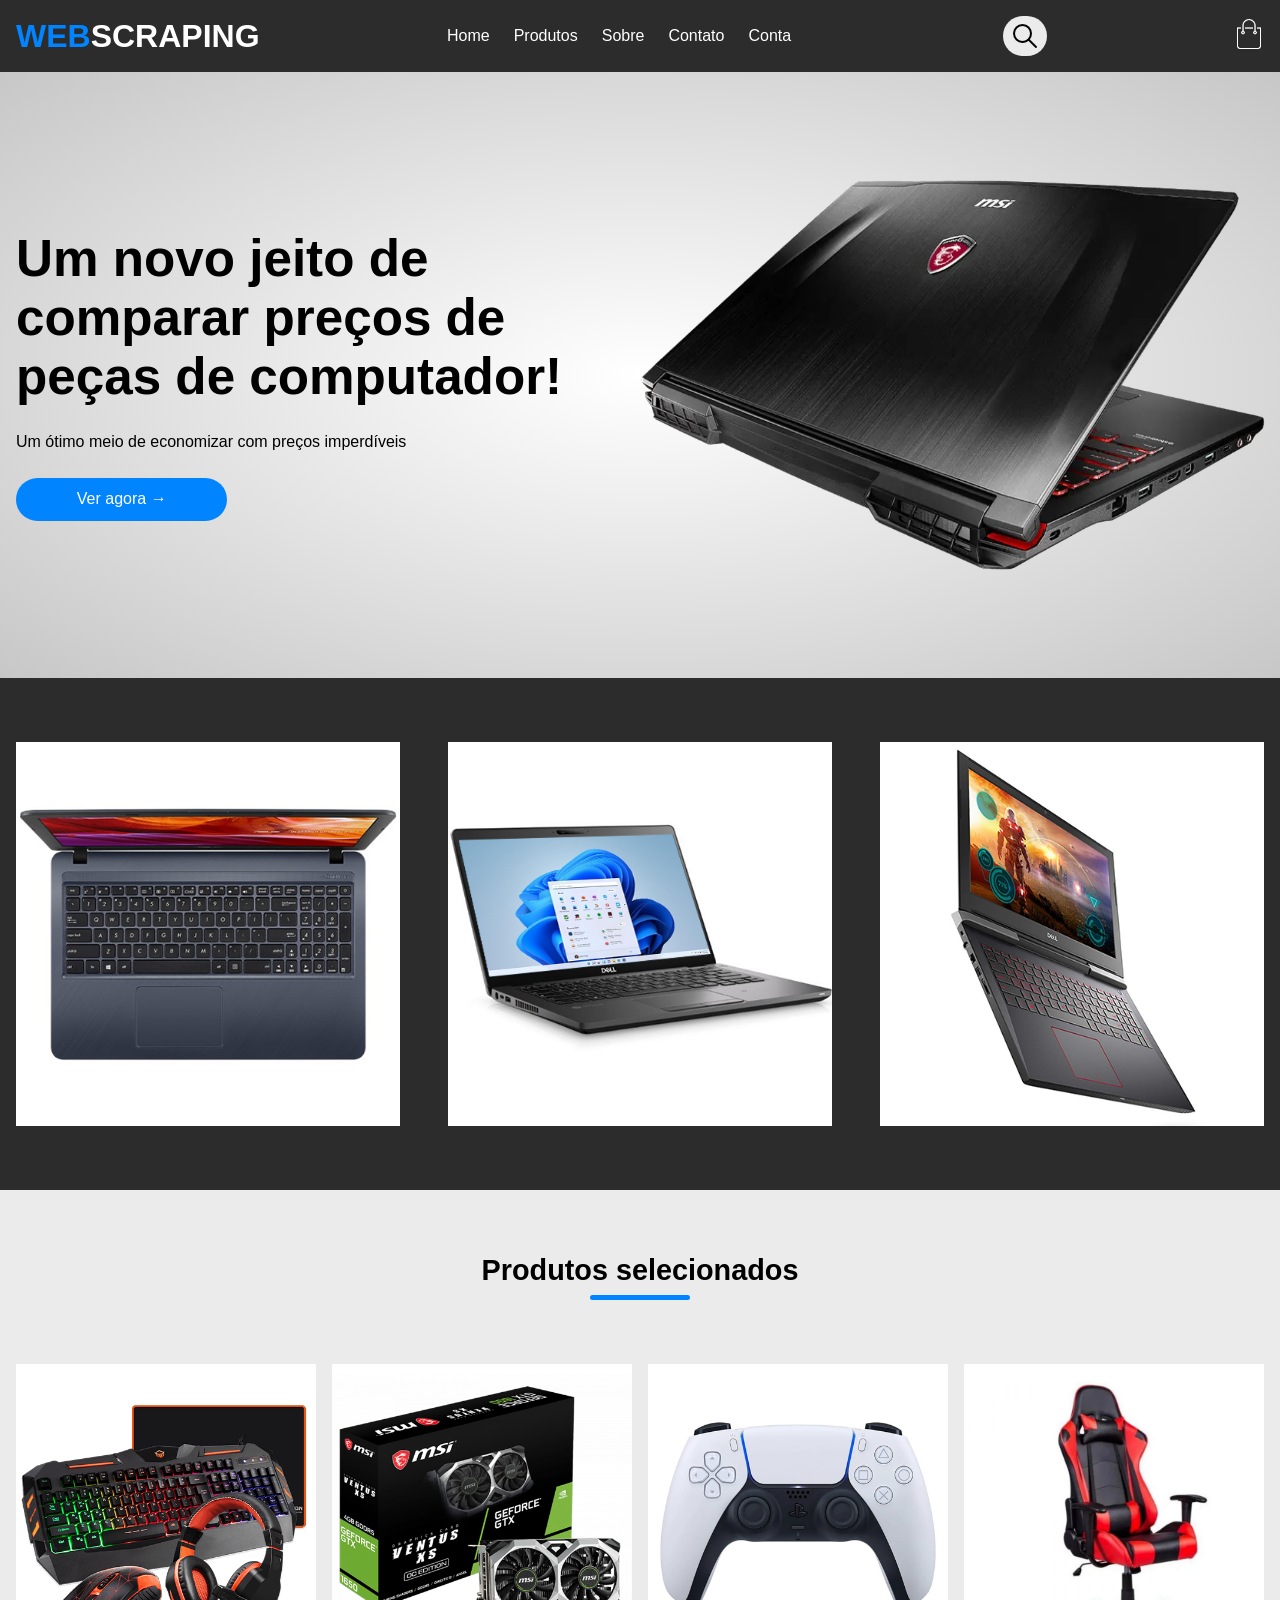
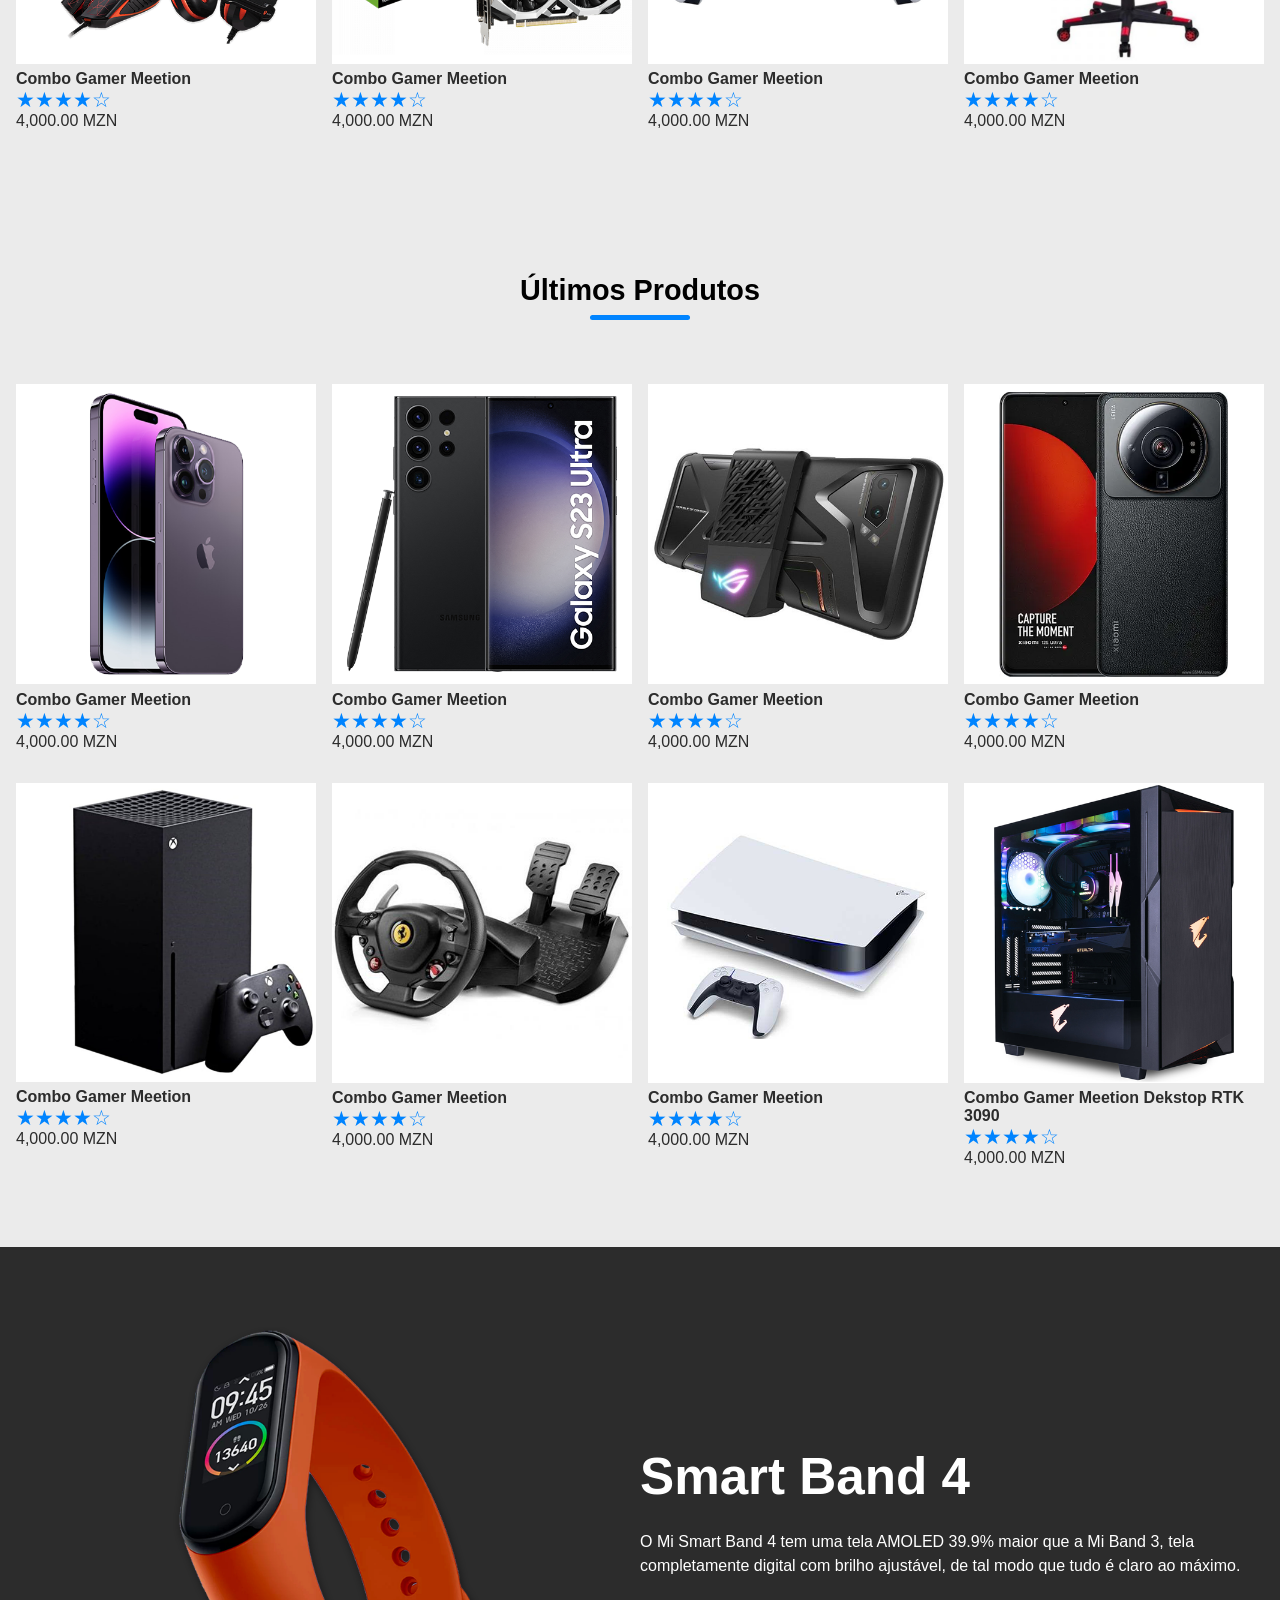
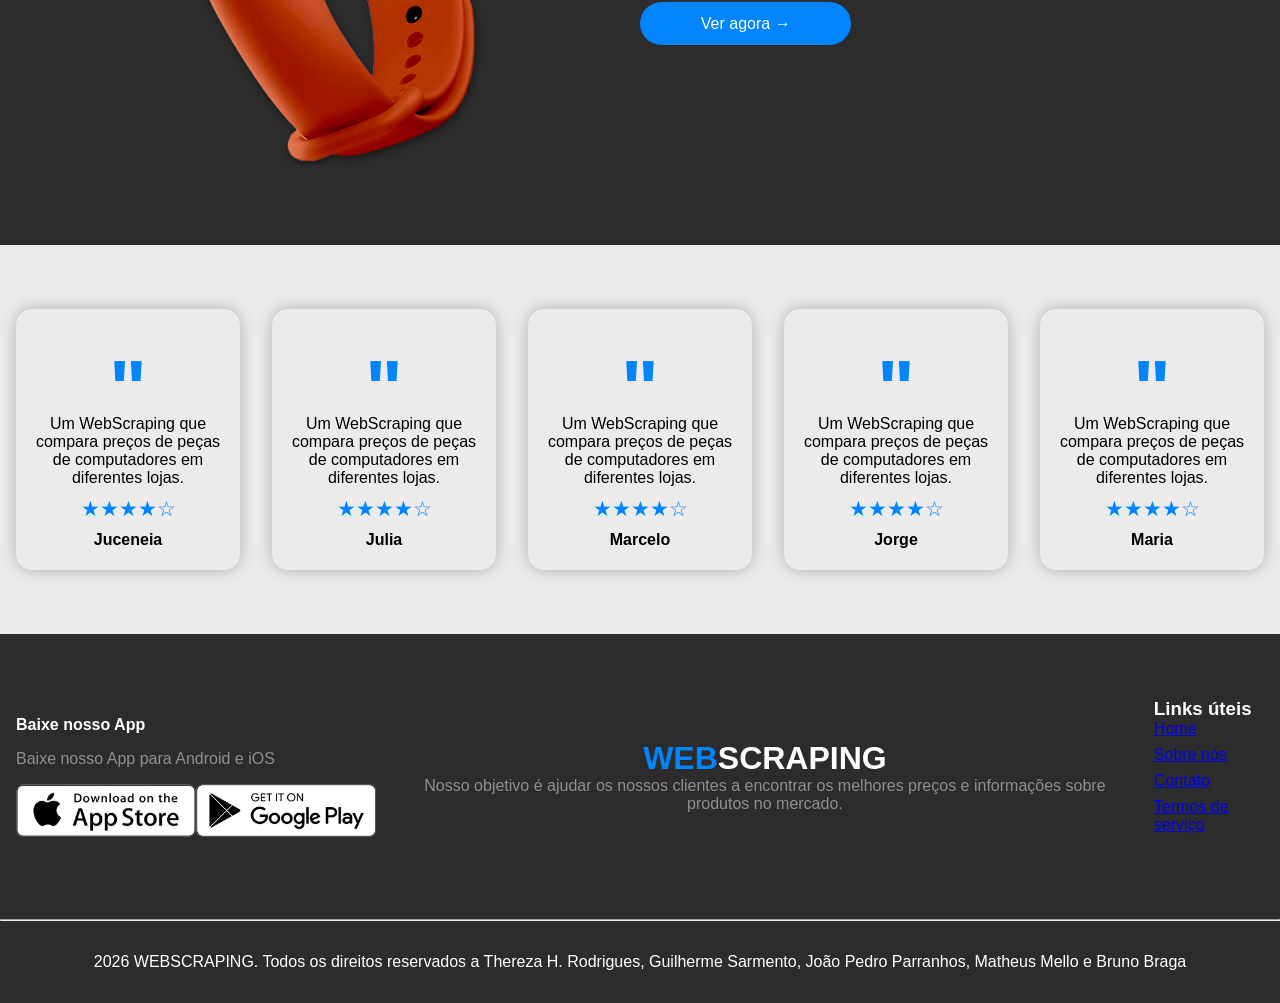
==== commit 428ab60c: "Adicionei a barra de pesquisa, carrinho de compras e uma imagem de lupa" ====
--- a/index.html
+++ b/index.html
@@ -21,8 +21,22 @@
                     <li>Conta</li>
                 </ul>
             </nav>
+            <div class="search-box">
+                <input type="text" class="search-txt" placeholder="Pesquisar">
+                <a href="#" class="search-btn">
+                    <img src="css/images/loupe.png" alt="Pesquisar" />
+                </a>
+            </div>
             <div class="nav-icon-content">
-                <img src="css/images/cart.png" alt="Carrinho de compras" />
+                <a href="carrinho.html">
+                    <div class="carrinho">
+                        <i class="bi bi-cart2"></i>
+                        <div id="quantidadeCarrinho" class="quantidadeCarrinho">
+                            
+                        </div>
+                        <img src="css/images/cart.png" alt="Carrinho de compras" />
+                    </div>
+                </a>
                 <img src="css/images/menu.png" class="menu-button" alt="Menu" />
             </div>
         </div>
--- a/css/globais.css
+++ b/css/globais.css
@@ -25,6 +25,42 @@
     z-index: 99;
 }
 
+.search-box{
+    background-color: #ebebeb;
+    height: 40px;
+    padding: 10px;
+    border-radius: 40px;
+    display: flex;
+    justify-content: space-between;
+    align-items: center;
+}
+
+.search-txt{
+    border: none;
+    background-color: transparent;
+    outline: none;
+    padding: 0;
+    color: #2c2c2c;
+    font-size: 16px;
+    line-height: 40px;
+    width: 0;
+    transition: 0.5s;
+}
+
+.search-btn{
+    height: 40px;
+    border-radius: 50%;
+    background-color: transparent;
+    display: flex;
+    justify-content: center;
+    align-items: center;
+}
+
+.search-box:hover > .search-txt{
+    width: 200px; 
+    padding: 0 6px;
+}
+
 .navbar>div{
     display: flex;
     align-items: center;
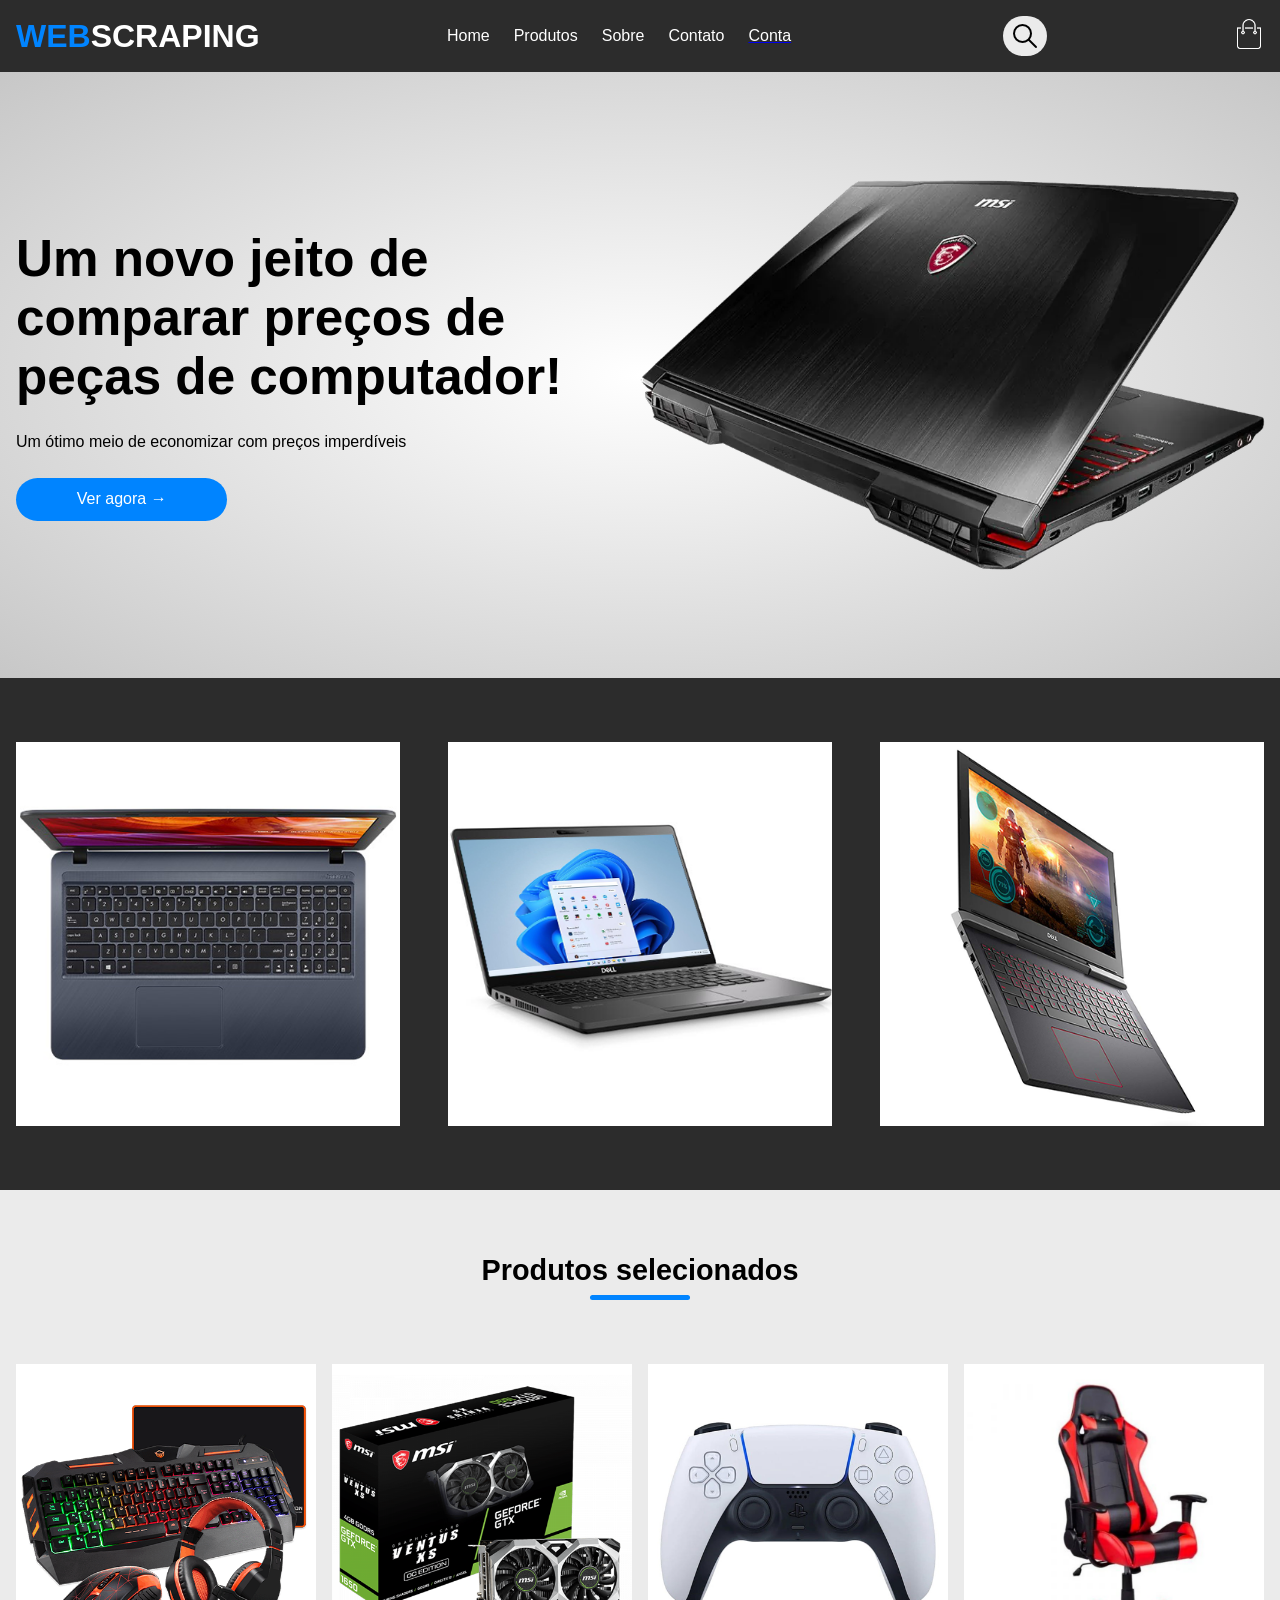
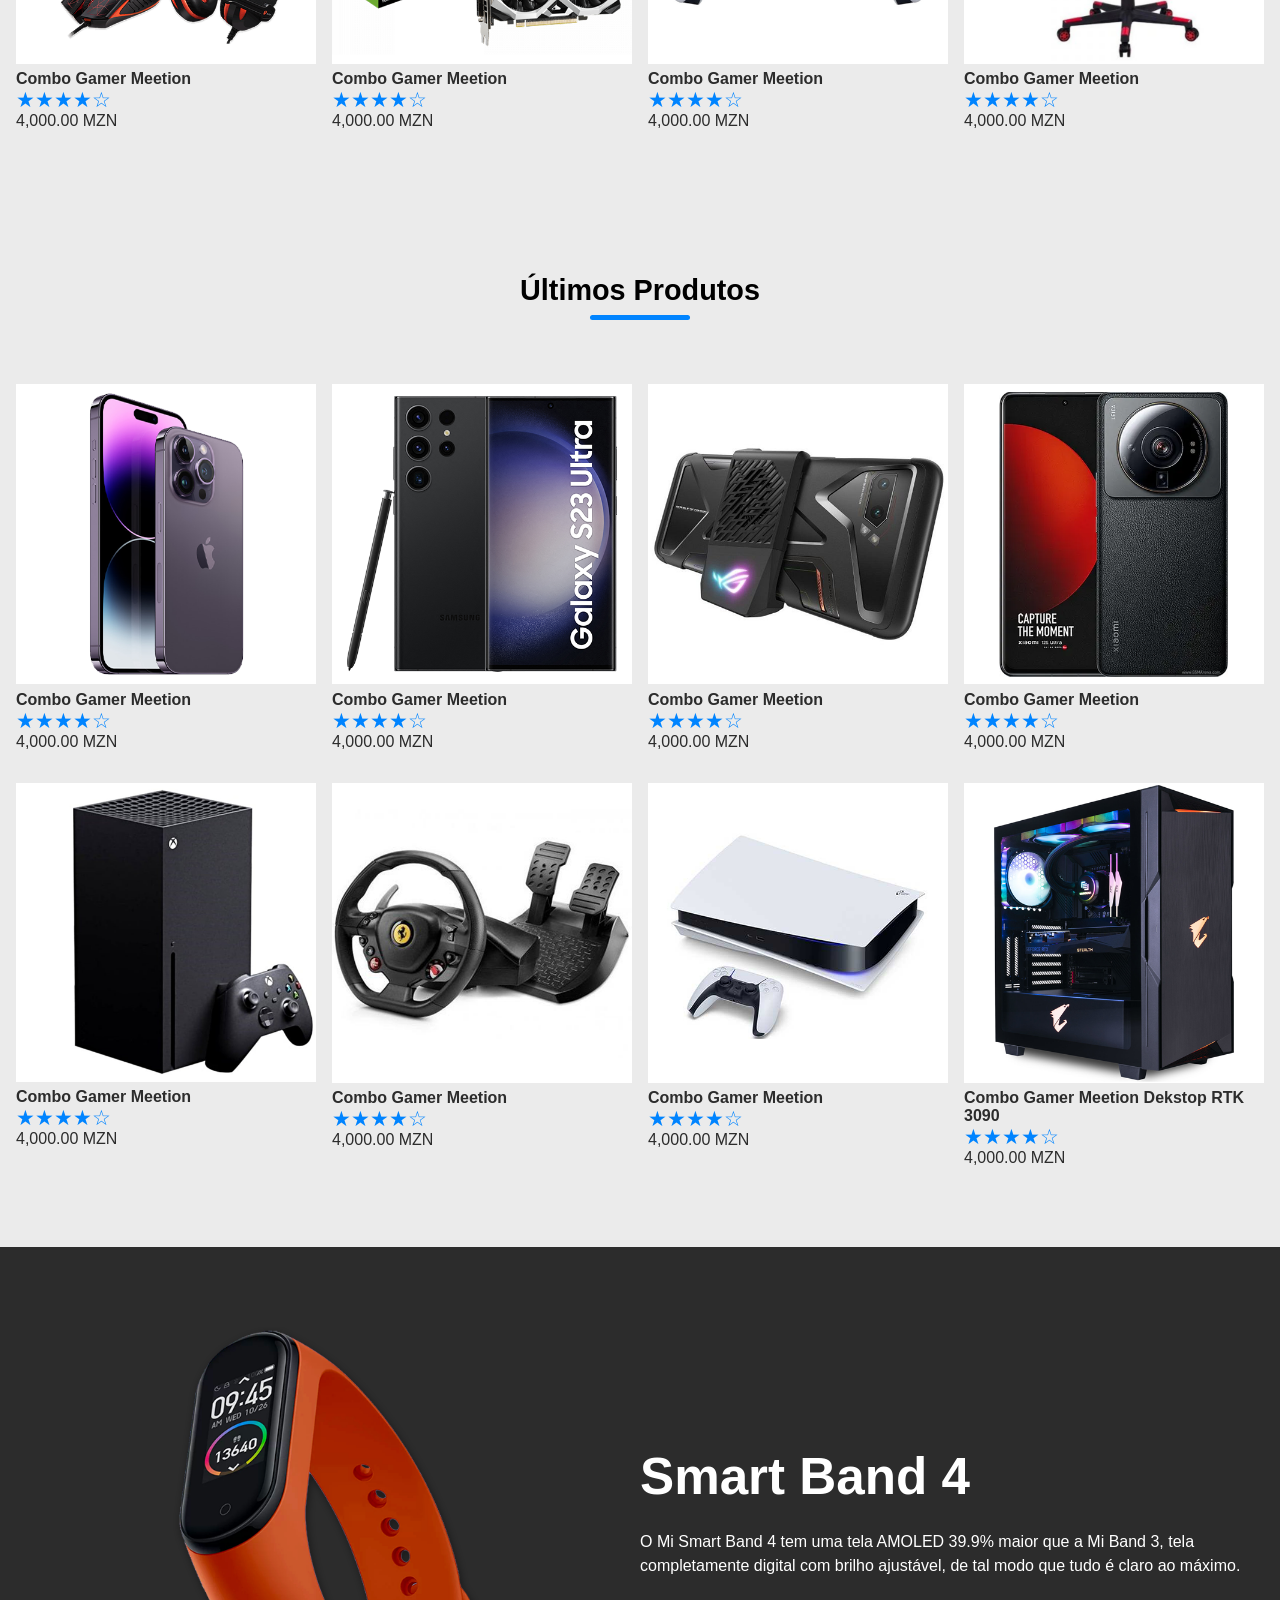
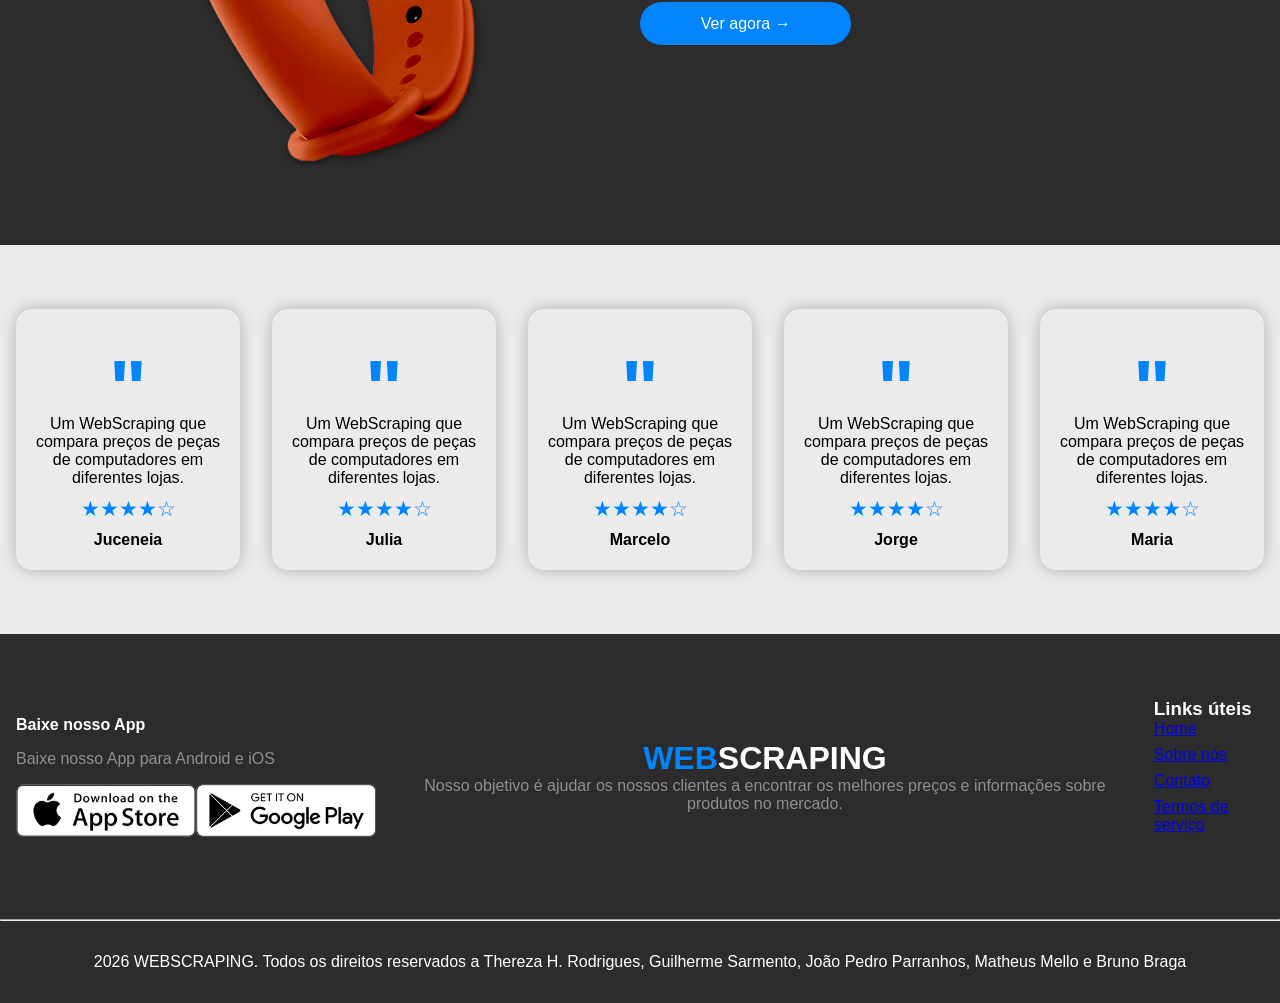
==== commit 9ca58c59: "Adicionei a parte de login" ====
--- a/index.html
+++ b/index.html
@@ -18,7 +18,7 @@
                     <li>Produtos</li>
                     <li>Sobre</li>
                     <li>Contato</li>
-                    <li>Conta</li>
+                    <a href="login.html"><li>Conta</li></a> 
                 </ul>
             </nav>
             <div class="search-box">
@@ -30,9 +30,8 @@
             <div class="nav-icon-content">
                 <a href="carrinho.html">
                     <div class="carrinho">
-                        <i class="bi bi-cart2"></i>
                         <div id="quantidadeCarrinho" class="quantidadeCarrinho">
-                            
+
                         </div>
                         <img src="css/images/cart.png" alt="Carrinho de compras" />
                     </div>
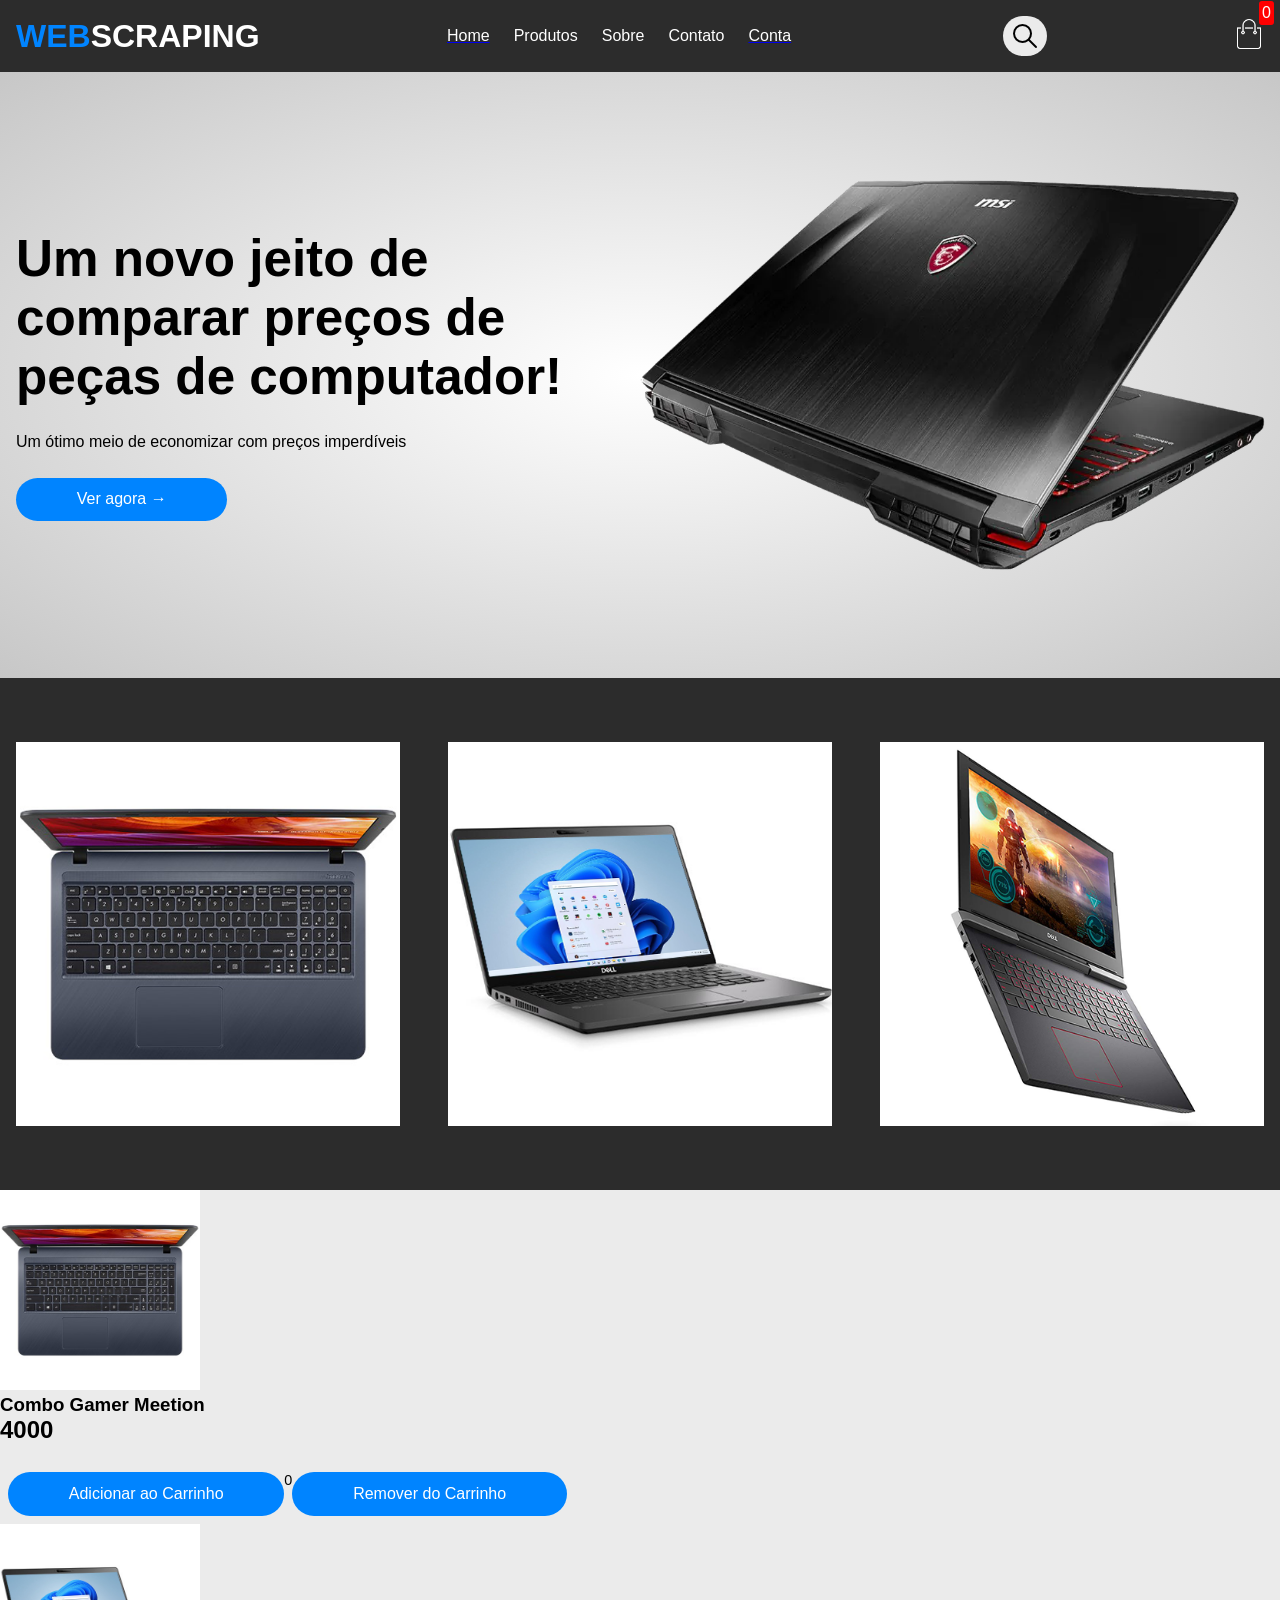
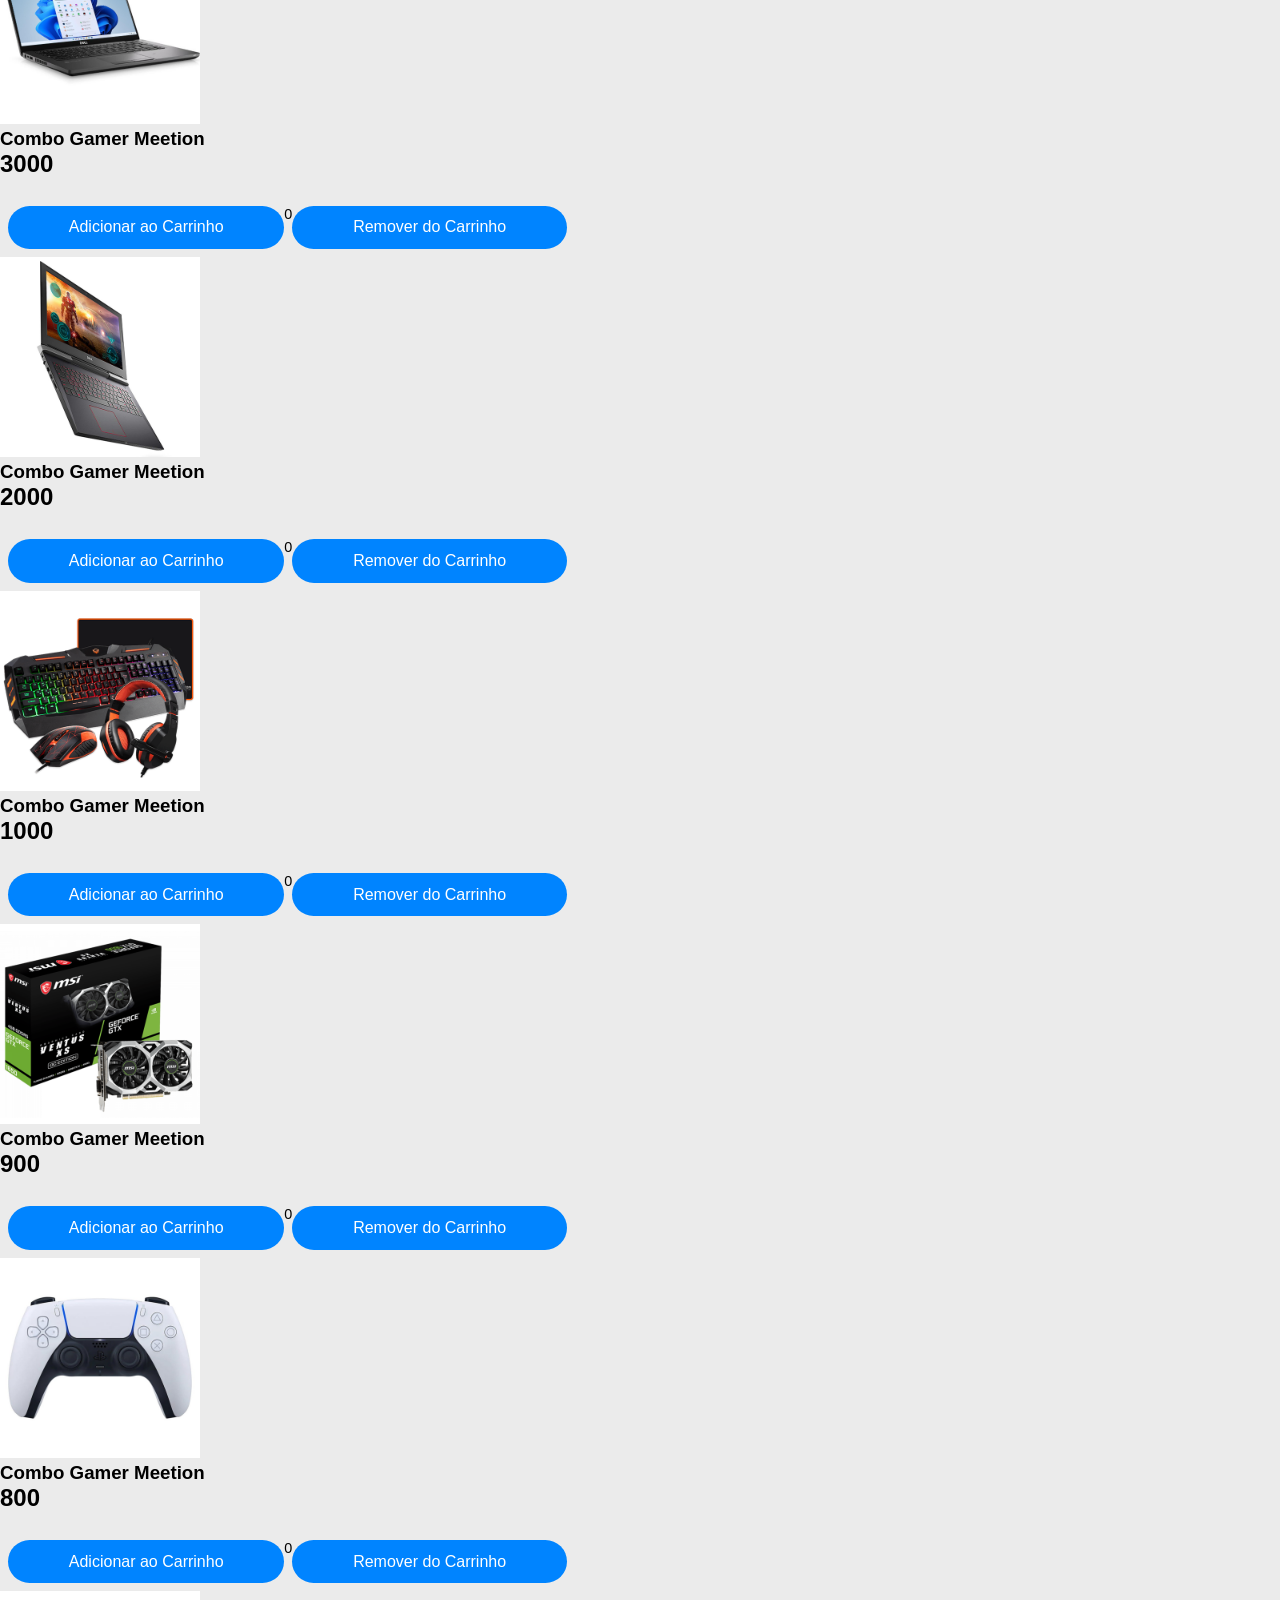
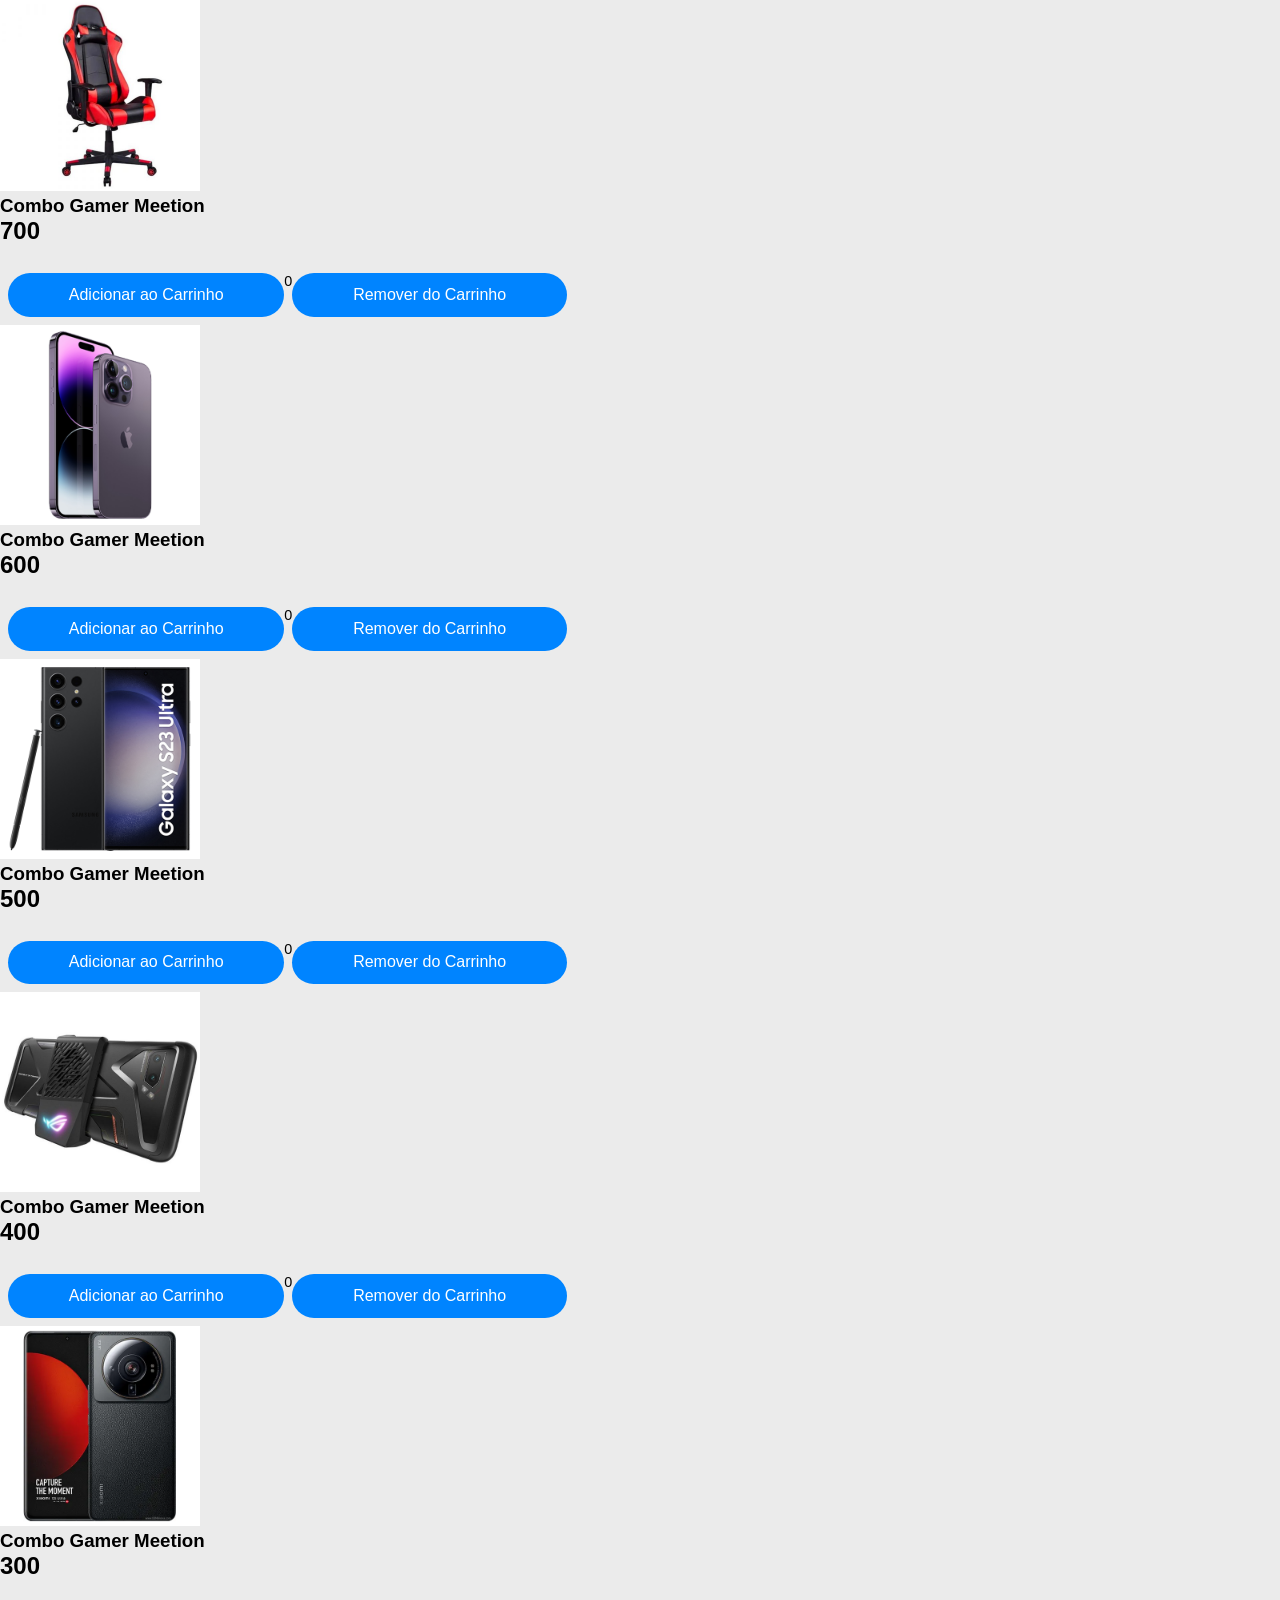
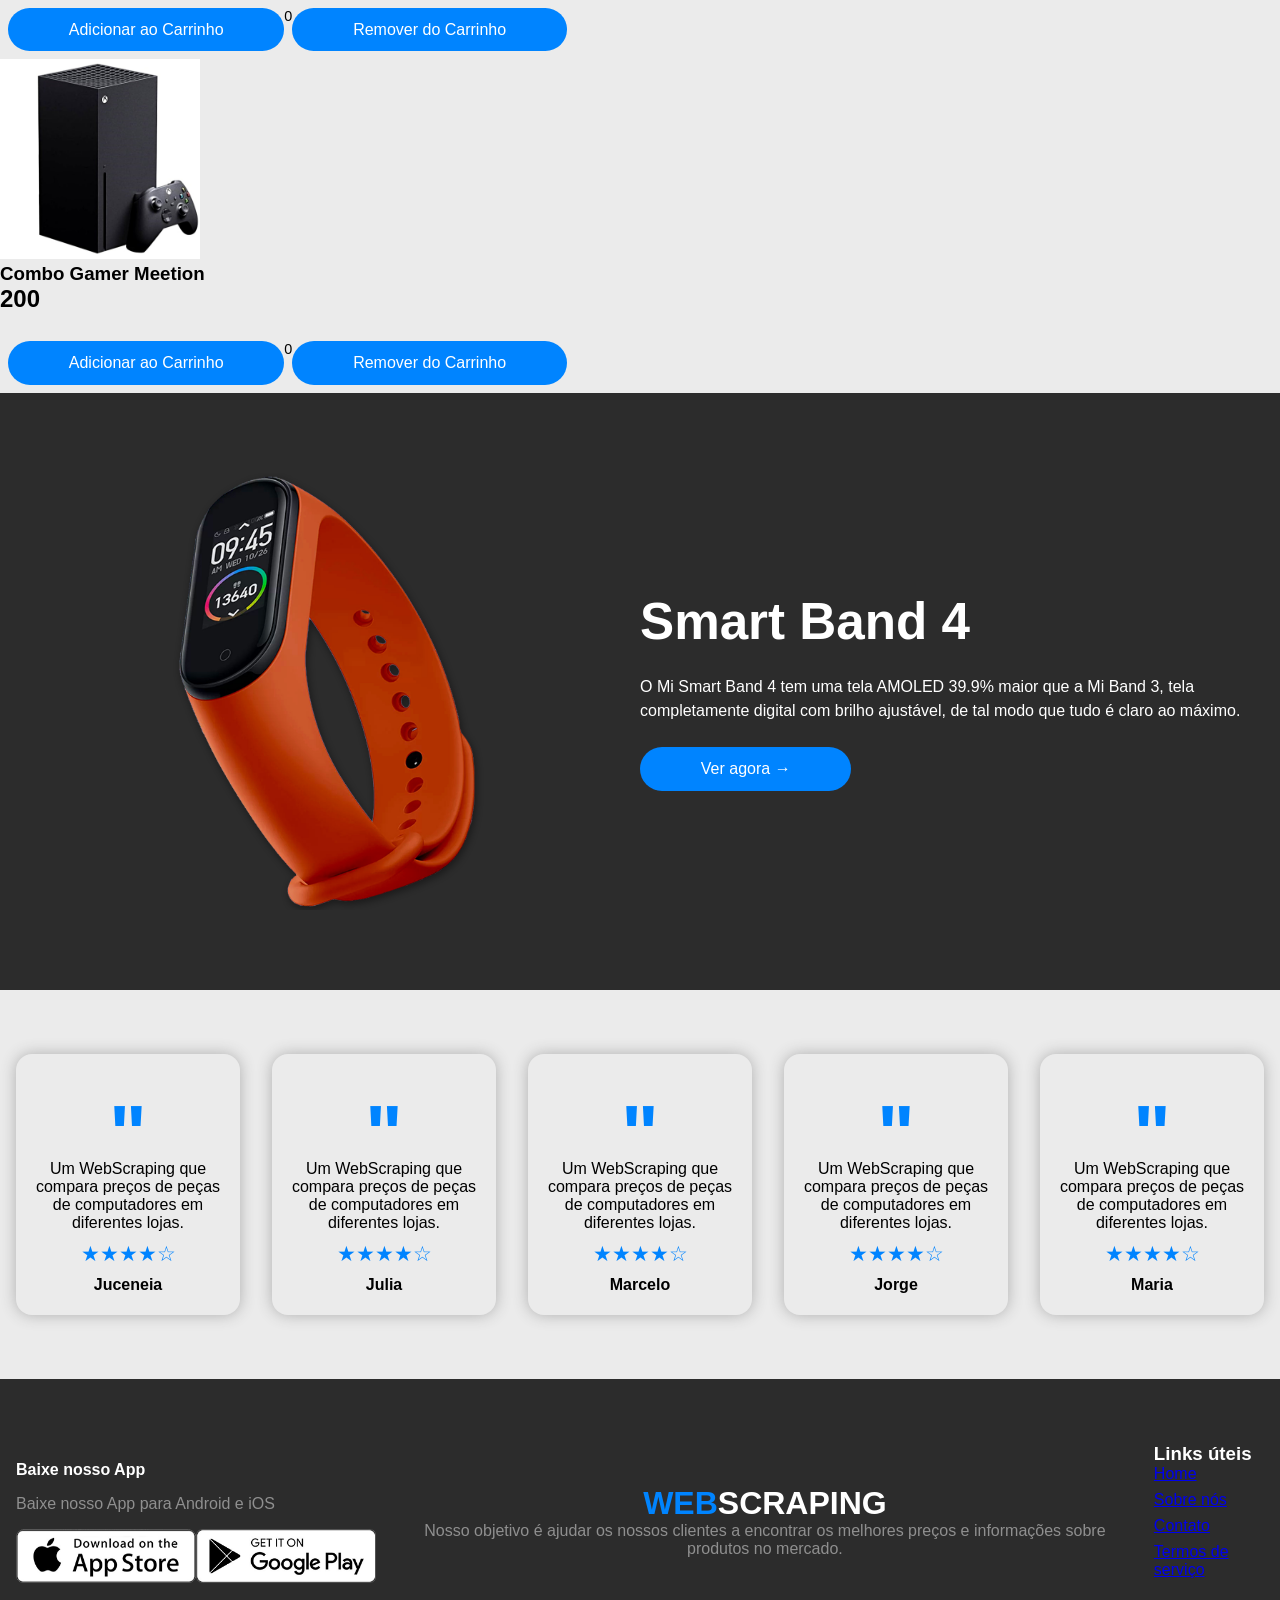
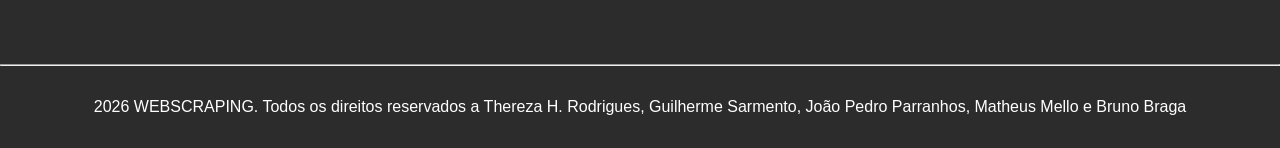
==== commit 4fbb63e3: "Ajustei o carrinho" ====
--- a/index.html
+++ b/index.html
@@ -14,11 +14,11 @@
             <h1 class="logo">WEB<span>SCRAPING</span></h1>
             <nav>
                 <ul>
-                    <li>Home</li>
+                    <a href="index.html"><li>Home</li></a>
                     <li>Produtos</li>
                     <li>Sobre</li>
                     <li>Contato</li>
-                    <a href="login.html"><li>Conta</li></a> 
+                    <a href="login.html"><li>Conta</li></a>
                 </ul>
             </nav>
             <div class="search-box">
@@ -31,7 +31,7 @@
                 <a href="carrinho.html">
                     <div class="carrinho">
                         <div id="quantidadeCarrinho" class="quantidadeCarrinho">
-
+                            0
                         </div>
                         <img src="css/images/cart.png" alt="Carrinho de compras" />
                     </div>
@@ -66,8 +66,8 @@
             </div>
         </div>
 
-        <div>
-            <div class="page-inner-content">
+       <div class="loja" id="loja">
+            <!--<div class="page-inner-content">
                 <h3 class="section-title">Produtos selecionados</h3>
                 <div class="subtitle-underline"></div>
                 <div class="cols  cols-4">
@@ -76,24 +76,28 @@
                         <p class="product-name">Combo Gamer Meetion</p>
                         <p class="rate">&#9733;&#9733;&#9733;&#9733;&#9734;</p>
                         <p class="product-price">4,000.00 <span>MZN</span></p>
+                        <button class="add-to-cart">Adicionar ao Carrinho</button>
                     </div>
                     <div class="product">
                         <img src="css/images/products/product-5.png" alt="" />
                         <p class="product-name">Combo Gamer Meetion</p>
                         <p class="rate">&#9733;&#9733;&#9733;&#9733;&#9734;</p>
                         <p class="product-price">4,000.00 <span>MZN</span></p>
+                        <button class="add-to-cart">Adicionar ao Carrinho</button>
                     </div>
                     <div class="product">
                         <img src="css/images/products/product-6.png" alt="" />
                         <p class="product-name">Combo Gamer Meetion</p>
                         <p class="rate">&#9733;&#9733;&#9733;&#9733;&#9734;</p>
                         <p class="product-price">4,000.00 <span>MZN</span></p>
+                        <button class="add-to-cart">Adicionar ao Carrinho</button>
                     </div>
                     <div class="product">
                         <img src="css/images/products/product-7.png" alt="" />
                         <p class="product-name">Combo Gamer Meetion</p>
                         <p class="rate">&#9733;&#9733;&#9733;&#9733;&#9734;</p>
                         <p class="product-price">4,000.00 <span>MZN</span></p>
+                        <button class="add-to-cart">Adicionar ao Carrinho</button>
                     </div>
                 </div>
             </div>
@@ -107,51 +111,59 @@
                         <p class="product-name">Combo Gamer Meetion</p>
                         <p class="rate">&#9733;&#9733;&#9733;&#9733;&#9734;</p>
                         <p class="product-price">4,000.00 <span>MZN</span></p>
+                        <button class="add-to-cart">Adicionar ao Carrinho</button>
                     </div>
                     <div class="product">
                         <img src="css/images/products/product-9.png" alt="" />
                         <p class="product-name">Combo Gamer Meetion</p>
                         <p class="rate">&#9733;&#9733;&#9733;&#9733;&#9734;</p>
                         <p class="product-price">4,000.00 <span>MZN</span></p>
+                        <button class="add-to-cart">Adicionar ao Carrinho</button>
                     </div>
                     <div class="product">
                         <img src="css/images/products/product-10.png" alt="" />
                         <p class="product-name">Combo Gamer Meetion</p>
                         <p class="rate">&#9733;&#9733;&#9733;&#9733;&#9734;</p>
                         <p class="product-price">4,000.00 <span>MZN</span></p>
+                        <button class="add-to-cart">Adicionar ao Carrinho</button>
                     </div>
                     <div class="product">
                         <img src="css/images/products/product-11.png" alt="" />
                         <p class="product-name">Combo Gamer Meetion</p>
                         <p class="rate">&#9733;&#9733;&#9733;&#9733;&#9734;</p>
                         <p class="product-price">4,000.00 <span>MZN</span></p>
+                        <button class="add-to-cart">Adicionar ao Carrinho</button>
                     </div>
                     <div class="product">
                         <img src="css/images/products/product-12.png" alt="" />
                         <p class="product-name">Combo Gamer Meetion</p>
                         <p class="rate">&#9733;&#9733;&#9733;&#9733;&#9734;</p>
                         <p class="product-price">4,000.00 <span>MZN</span></p>
+                        <button class="add-to-cart">Adicionar ao Carrinho</button>
                     </div>
                     <div class="product">
                         <img src="css/images/products/product-13.png" alt="" />
                         <p class="product-name">Combo Gamer Meetion</p>
                         <p class="rate">&#9733;&#9733;&#9733;&#9733;&#9734;</p>
                         <p class="product-price">4,000.00 <span>MZN</span></p>
+                        <button class="add-to-cart">Adicionar ao Carrinho</button>
                     </div>
                     <div class="product">
                         <img src="css/images/products/product-14.png" alt="" />
                         <p class="product-name">Combo Gamer Meetion</p>
                         <p class="rate">&#9733;&#9733;&#9733;&#9733;&#9734;</p>
                         <p class="product-price">4,000.00 <span>MZN</span></p>
+                        <button class="add-to-cart">Adicionar ao Carrinho</button>
                     </div>
                     <div class="product">
                         <img src="css/images/products/product-15.png" alt="" />
                         <p class="product-name">Combo Gamer Meetion Dekstop RTK 3090</p>
                         <p class="rate">&#9733;&#9733;&#9733;&#9733;&#9734;</p>
                         <p class="product-price">4,000.00 <span>MZN</span></p>
-                    </div>
-                </div>
-            </div>
+                        <button class="add-to-cart">Adicionar ao Carrinho</button>
+                    </div>
+                </div>
+            </div>-->
         </div>
         <div class="gray-background">
             <div class="header-inner-content">
@@ -253,6 +265,8 @@
             navbar.classList.toggle("show-menu");
         })
     </script>
+    <script src="Dados.js"></script>
+    <script src="main.js"></script>
 </body>
 
 </html>
--- a/css/globais.css
+++ b/css/globais.css
@@ -447,4 +447,96 @@
         font-size: 0.8rem;
     }
 
+}
+
+.quantidadeCarrinho{
+    position: absolute;
+    top: -15px;
+    right: -10px;
+    font-size: 16px;
+    background-color: red;
+    color: white;
+    padding: 3px;
+    border-radius: 3px;
+}
+
+.add-to-cart,
+.remove-from-cart{
+    background-color: #0084ff;
+    border: none;
+    cursor: pointer;
+    padding: 0.8rem 3.8rem;
+    border-radius: 9999px;
+    color: #fff;
+    font-weight: 500;
+    font-size: 1rem;
+    transition: all 0.2s;
+}
+
+.texto-centralizado{
+    text-align: center;
+    margin-bottom: 20px;
+}
+
+.botao-loja,
+.Checkout,
+.RemoverTudo{
+    background-color: #0084ff;
+    border: none;
+    cursor: pointer;
+    padding: 0.8rem 3.5rem;
+    border-radius: 9999px;
+    color: #fff;
+    font-weight: 500;
+    font-size: 1rem;
+    transition: all 0.2s;
+    margin: 10px;
+}
+
+.botoes{
+    display: flex;
+   margin-top: 20px;
+   padding: 0.5rem;
+   font-size: 0.9rem;
+}
+
+.carrinho-compras{
+    display: grid;
+    grid-template-columns: repeat(1, 500px);
+    justify-content: center;
+    gap: 15px;
+    margin-bottom: 50px;
+}
+
+.carrinho-item{
+    border: 2px solid #212529;
+    border-radius: 5px;
+    display: flex;
+}
+
+.carrinho-item img{
+    width: 100px;
+    height: 100px;
+}
+
+.titulo-preco-x{
+    width: 195px;
+    display: flex;
+    align-items: center;
+    justify-content: space-between;
+
+}
+
+.titulo-preco{
+    display: flex;
+    align-items: center;
+    gap: 10px;
+}
+
+.preco-item-carrinho{
+    background-color: #212529;
+    color: #fff;
+    border-radius: 4px;
+    padding: 3px 6px;
+    white-space: nowrap;
 }
